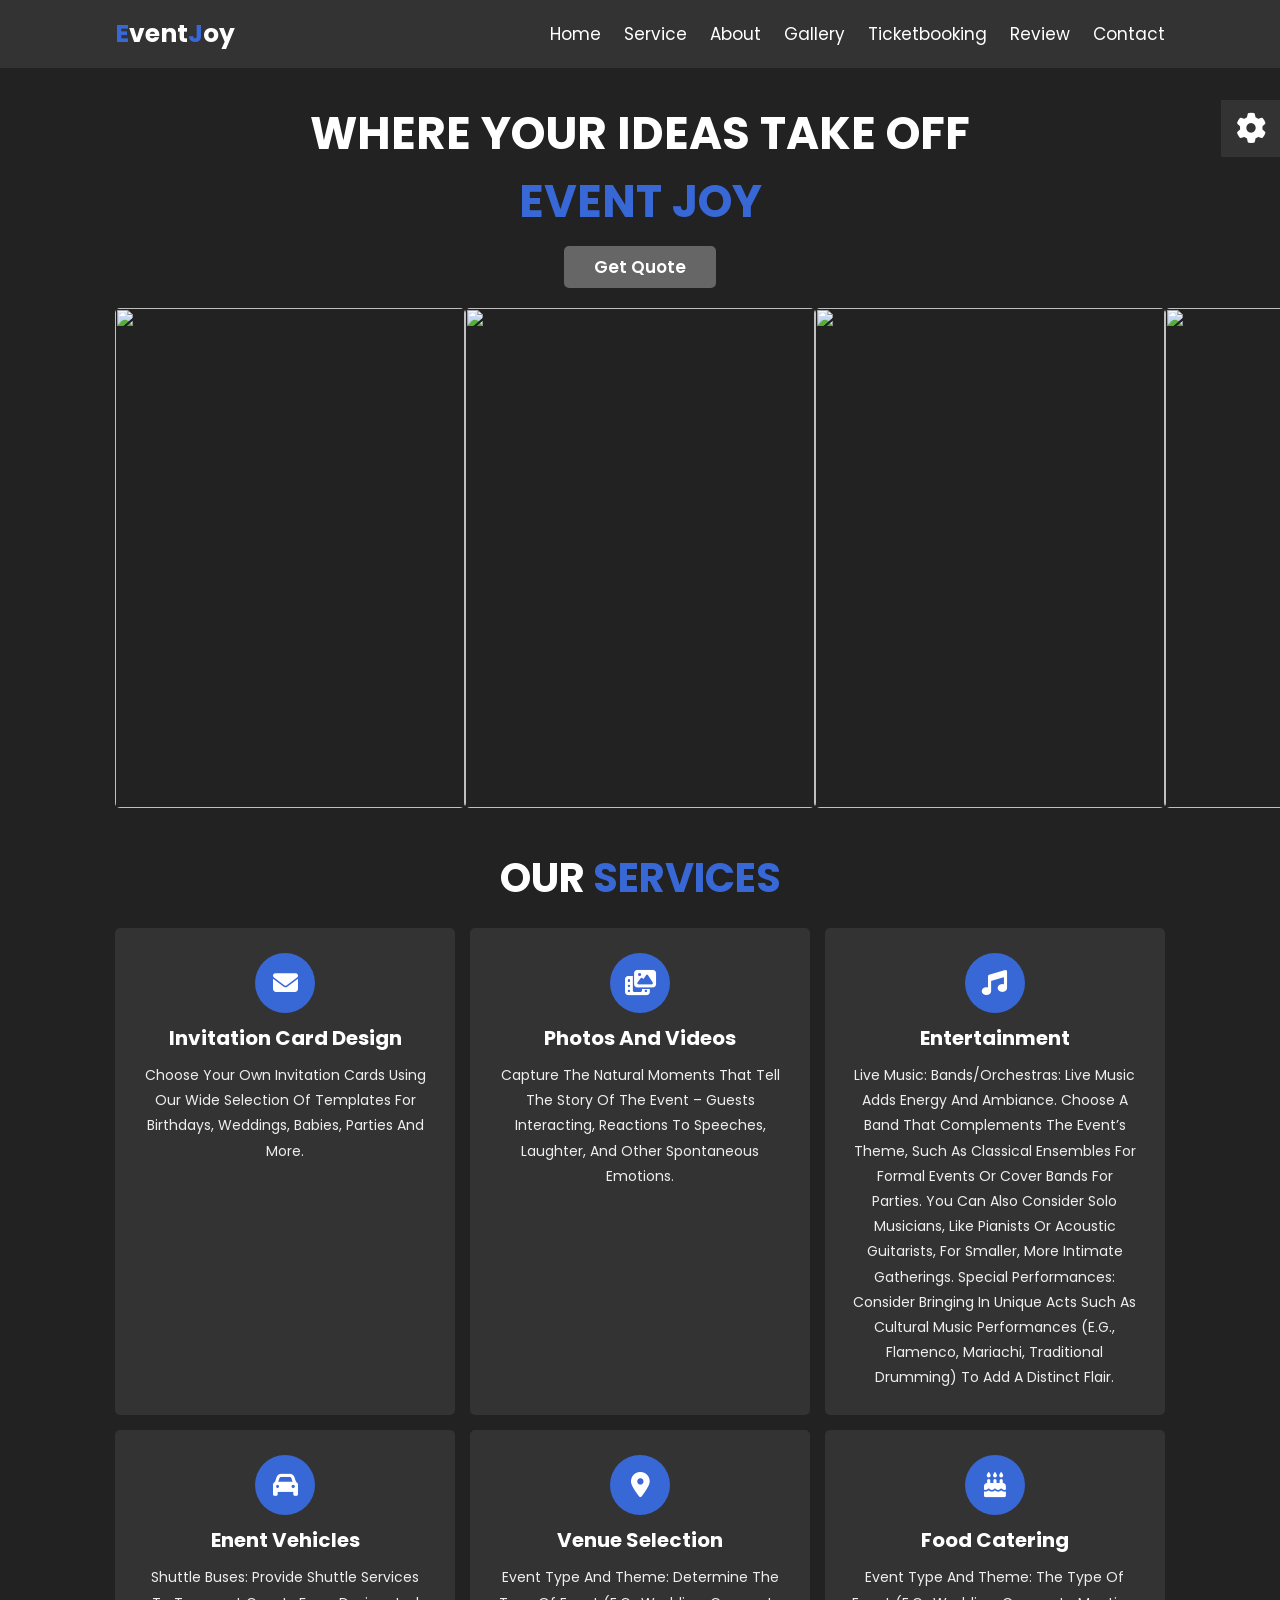
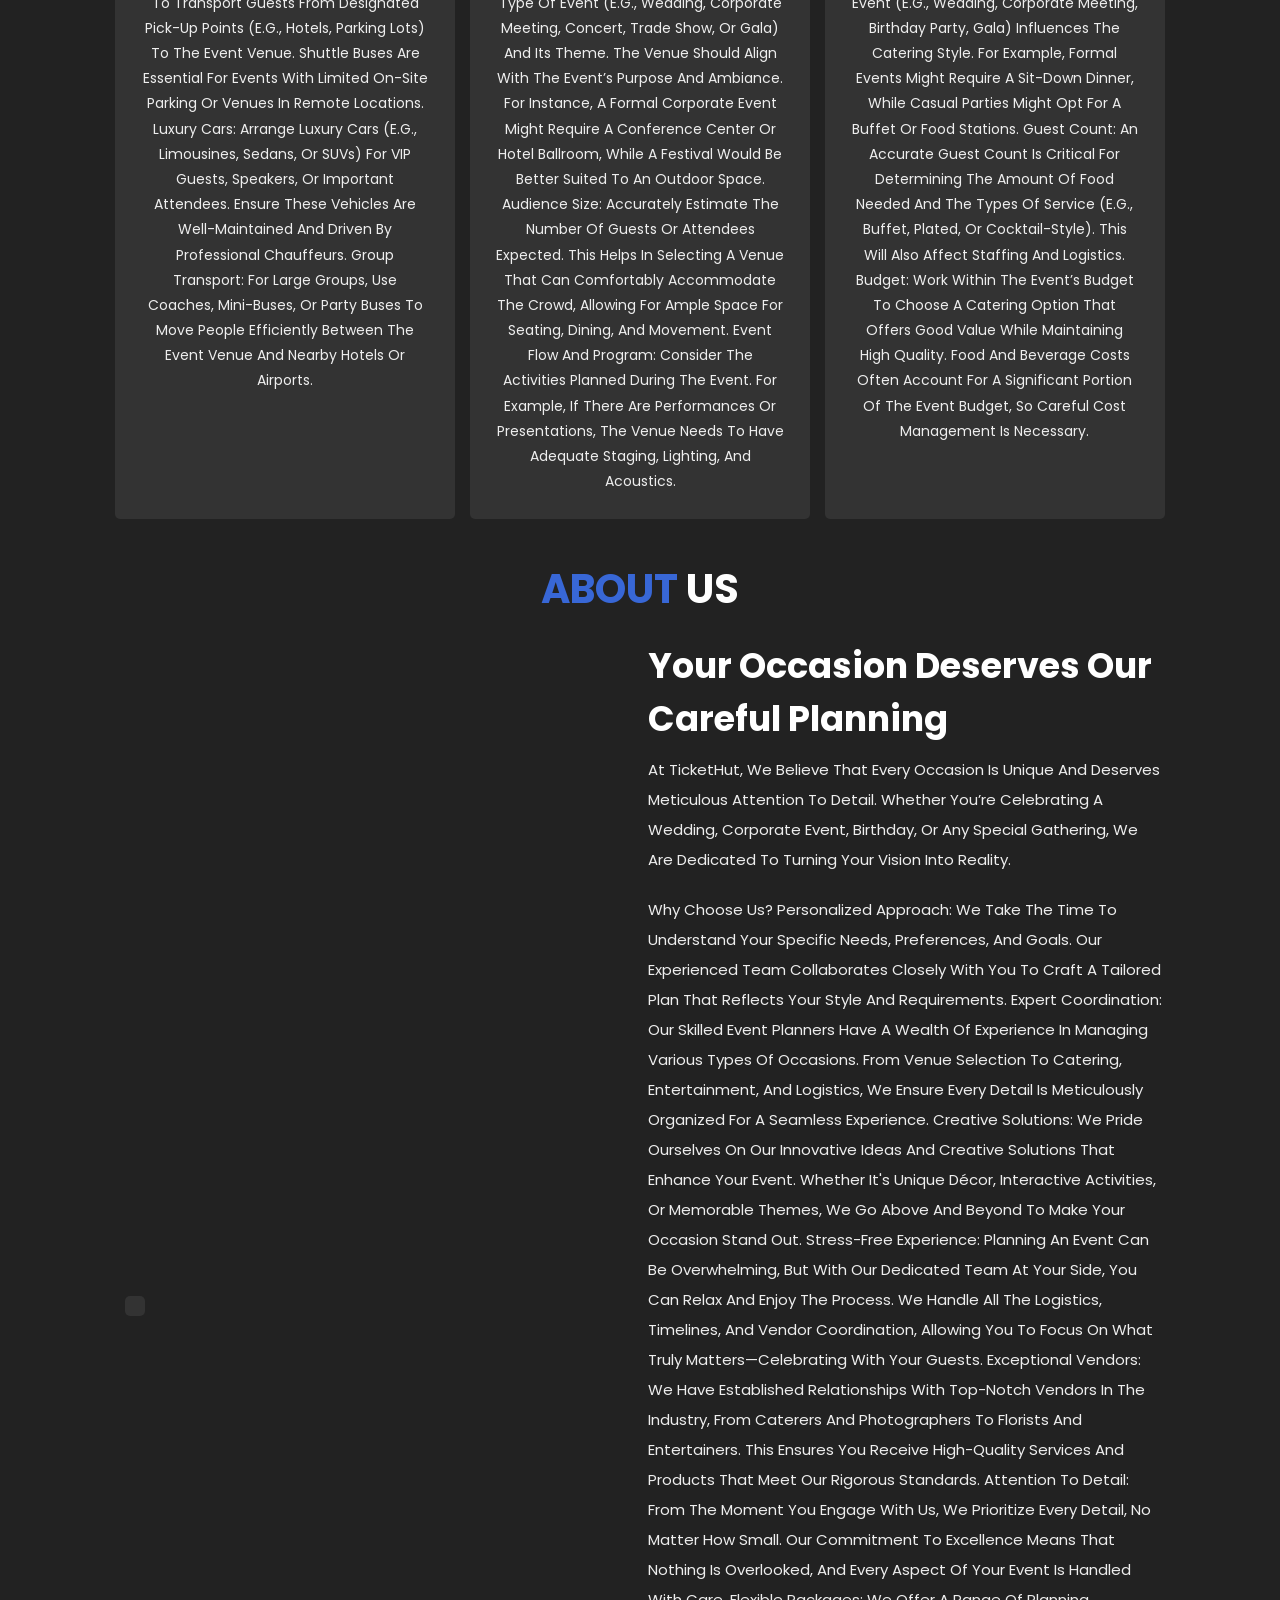
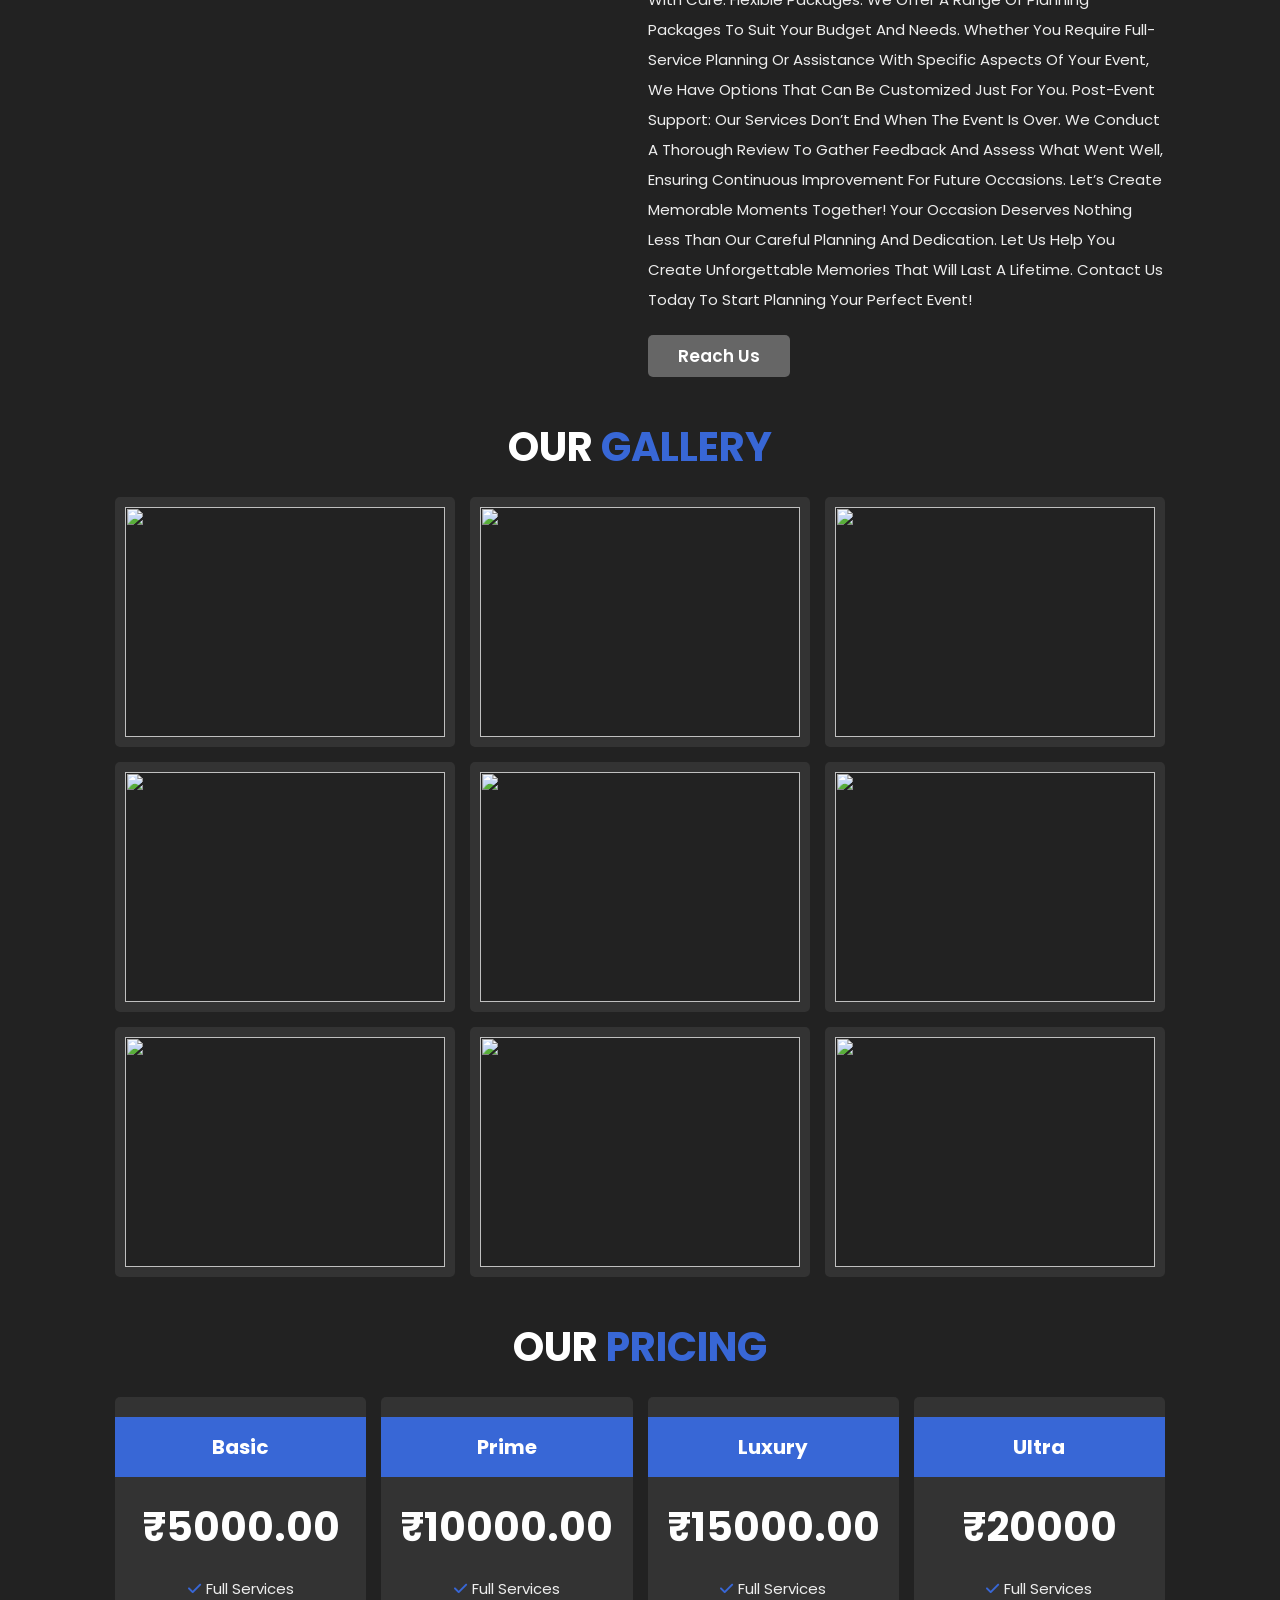
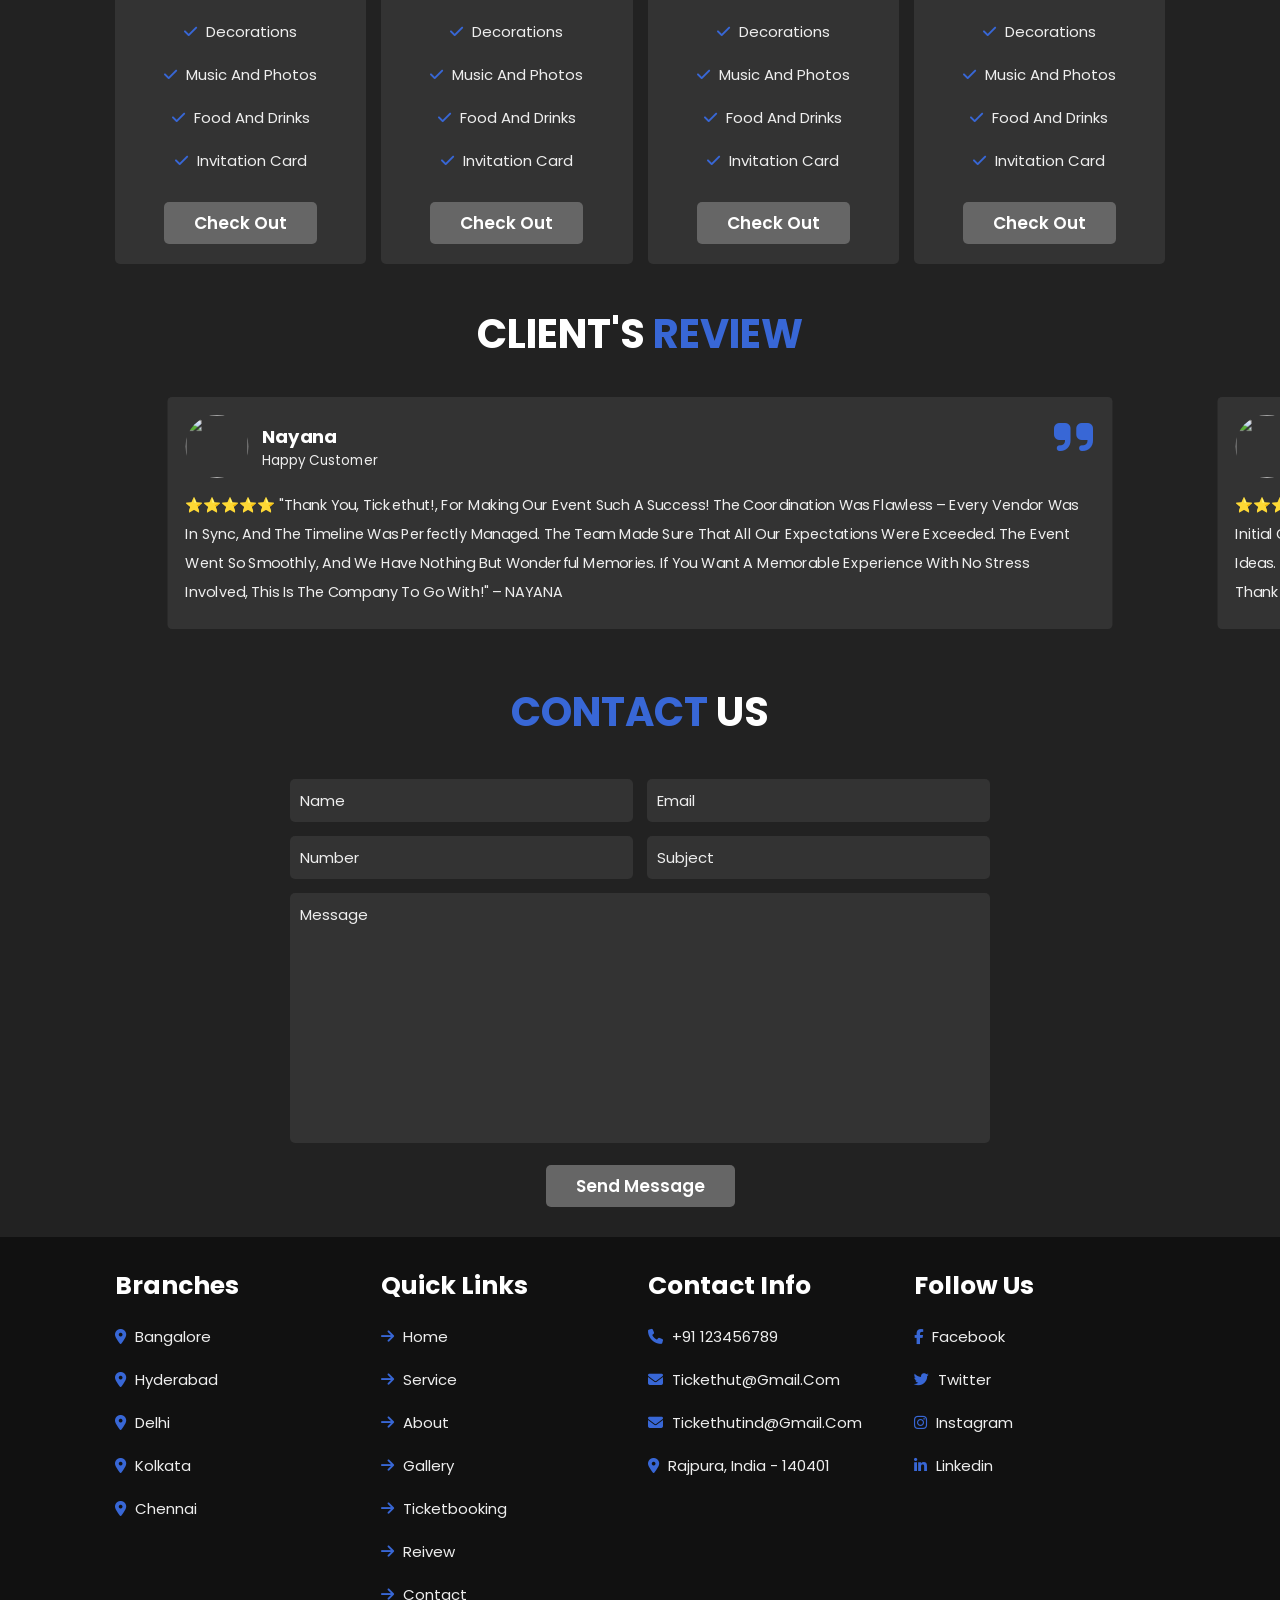
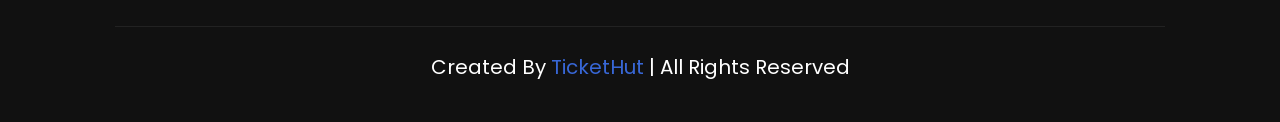
==== index.html @ 09f788c0 "Rename event.html to index.html" ====
<!DOCTYPE html>
<html lang="en">
  
  <head>
    <meta charset="UTF-8" />
    <meta http-equiv="X-UA-Compatible" content="IE=edge" />
    <meta name="viewport" content="width=device-width, initial-scale=1.0" />
    <script src="https://cdn.jsdelivr.net/npm/swiper@9/swiper-bundle.min.js"></script>
    <title>Event Organisers</title>

    <!--swiper css-->
    <link
      rel="stylesheet"
      href="https://cdn.jsdelivr.net/npm/swiper@9/swiper-bundle.min.css"
    />

    <!--font awesome-->
    <link
      rel="stylesheet"
      href="https://cdnjs.cloudflare.com/ajax/libs/font-awesome/6.2.1/css/all.min.css"
    />

    <!--css file-->
    <link rel="stylesheet" href="styles.css" />
  </head>
  <body>
    <!-- header section starts  -->
    <header class="header">
      <a href="#" class="logo"><span>E</span>vent<span>J</span>oy</a>

      <nav class="navbar">
        <a href="#home">home</a>
        <a href="#service">service</a>
        <a href="#about">about</a>
        <a href="#gallery">gallery</a>
        <a href="#ticketbooking">ticketbooking</a>
        <a href="#review">review</a>
        <a href="#contact">contact</a>
      </nav>

      <div id="menu-bars" class="fas fa-bars"></div>
    </header>

    <!-- home section starts  -->
    <section class="home" id="home">
      <div class="content">
        <h3>
          where your ideas take off
          <span> Event Joy </span>
        </h3>
        <a href="#" class="btn">get quote</a>
      </div>

      <div class="swiper-container home-slider">
        <div class="swiper-wrapper">
          <div class="swiper-slide">
            <img src="home1.jpg" alt="" />
          </div>
          <div class="swiper-slide">
            <img src="home2.jpg" alt="" />
          </div>
          <div class="swiper-slide">
            <img src="concert.jpeg" alt="" />
          </div>
          <div class="swiper-slide">
            <img src="home4.jpg" alt="" />
          </div>
          <div class="swiper-slide">
            <img src="dance.jpeg" alt="" />
          </div>
          <div class="swiper-slide">
            <img src="home6.jpg" alt="" />
          </div>
        </div>
      </div>
    </section>

    <!-- service section starts  -->
    <section class="service" id="service">
      <h1 class="heading">our <span>services</span></h1>

      <div class="box-container">
        <div class="box">
          <i class="fas fa-envelope"></i>
          <h3>invitation card design</h3>
          <p>
            choose your own invitation cards using our wide selection
             of templates for
             birthdays, weddings, babies, parties and more.
          </p>
        </div>

        <div class="box">
          <i class="fas fa-photo-video"></i>
          <h3>photos and videos</h3>
          <p>
            Capture the natural moments that tell the story of the event – guests interacting, reactions to speeches, laughter, and other spontaneous emotions.
          </p>
        </div>

        <div class="box">
          <i class="fas fa-music"></i>
          <h3>entertainment</h3>
          <p>
            Live Music:
            Bands/Orchestras: Live music adds energy and ambiance. Choose a band that complements the event’s theme, such as classical ensembles for formal events or cover bands for parties. You can also consider solo musicians, like pianists or acoustic guitarists, for smaller, more intimate gatherings.
            Special Performances: Consider bringing in unique acts such as cultural music performances (e.g., flamenco, mariachi, traditional drumming) to add a distinct flair.
          </p>
        </div>

        <div class="box">
          <i class="fas fa-car"></i>
          <h3>enent vehicles</h3>
          <p>
            Shuttle Buses: Provide shuttle services to transport guests from designated pick-up points (e.g., hotels, parking lots) to the event venue. Shuttle buses are essential for events with limited on-site parking or venues in remote locations.
Luxury Cars: Arrange luxury cars (e.g., limousines, sedans, or SUVs) for VIP guests, speakers, or important attendees. Ensure these vehicles are well-maintained and driven by professional chauffeurs.
Group Transport: For large groups, use coaches, mini-buses, or party buses to move people efficiently between the event venue and nearby hotels or airports.
          </p>
        </div>

        <div class="box">
          <i class="fas fa-map-marker-alt"></i>
          <h3>venue selection</h3>
          <p>
            Event Type and Theme: Determine the type of event (e.g., wedding, corporate meeting, concert, trade show, or gala) and its theme. The venue should align with the event’s purpose and ambiance. For instance, a formal corporate event might require a conference center or hotel ballroom, while a festival would be better suited to an outdoor space.
Audience Size: Accurately estimate the number of guests or attendees expected. This helps in selecting a venue that can comfortably accommodate the crowd, allowing for ample space for seating, dining, and movement.
Event Flow and Program: Consider the activities planned during the event. For example, if there are performances or presentations, the venue needs to have adequate staging, lighting, and acoustics.
          </p>
        </div>

        <div class="box">
          <i class="fas fa-birthday-cake"></i>
          <h3>food catering</h3>
          <p>
            Event Type and Theme: The type of event (e.g., wedding, corporate meeting, birthday party, gala) influences the catering style. For example, formal events might require a sit-down dinner, while casual parties might opt for a buffet or food stations.
Guest Count: An accurate guest count is critical for determining the amount of food needed and the types of service (e.g., buffet, plated, or cocktail-style). This will also affect staffing and logistics.
Budget: Work within the event’s budget to choose a catering option that offers good value while maintaining high quality. Food and beverage costs often account for a significant portion of the event budget, so careful cost management is necessary.
          </p>
        </div>
      </div>
    </section>

    <!-- about section starts  -->
    <section class="about" id="about">
      <h1 class="heading"><span>about</span> us</h1>

      <div class="row">
        <div class="image">
          <img src="images/about.jpg" alt="" />
        </div>

        <div class="content">
          <h3>your occasion deserves our careful planning</h3>
          <p>
            At TicketHut, we believe that every occasion is unique and deserves meticulous attention to detail. Whether you’re celebrating a wedding, corporate event, birthday, or any special gathering, we are dedicated to turning your vision into reality.


          </p>
          <p>
            Why Choose Us?
Personalized Approach:

We take the time to understand your specific needs, preferences, and goals. Our experienced team collaborates closely with you to craft a tailored plan that reflects your style and requirements.
Expert Coordination:

Our skilled event planners have a wealth of experience in managing various types of occasions. From venue selection to catering, entertainment, and logistics, we ensure every detail is meticulously organized for a seamless experience.
Creative Solutions:

We pride ourselves on our innovative ideas and creative solutions that enhance your event. Whether it's unique décor, interactive activities, or memorable themes, we go above and beyond to make your occasion stand out.
Stress-Free Experience:

Planning an event can be overwhelming, but with our dedicated team at your side, you can relax and enjoy the process. We handle all the logistics, timelines, and vendor coordination, allowing you to focus on what truly matters—celebrating with your guests.
Exceptional Vendors:

We have established relationships with top-notch vendors in the industry, from caterers and photographers to florists and entertainers. This ensures you receive high-quality services and products that meet our rigorous standards.
Attention to Detail:

From the moment you engage with us, we prioritize every detail, no matter how small. Our commitment to excellence means that nothing is overlooked, and every aspect of your event is handled with care.
Flexible Packages:

We offer a range of planning packages to suit your budget and needs. Whether you require full-service planning or assistance with specific aspects of your event, we have options that can be customized just for you.
Post-Event Support:

Our services don’t end when the event is over. We conduct a thorough review to gather feedback and assess what went well, ensuring continuous improvement for future occasions.
Let’s Create Memorable Moments Together!
Your occasion deserves nothing less than our careful planning and dedication. Let us help you create unforgettable memories that will last a lifetime. Contact us today to start planning your perfect event!
          </p>
          <a href="#" class="btn">reach us</a>
        </div>
      </div>
    </section>

    <section class="gallery" id="gallery">
      <h1 class="heading">our <span>gallery</span></h1>

      <div class="box-container">
        <div class="box">
          <img src="gallery1.jpg" alt="" />
          <h3 class="title">best events</h3>
          <div class="icons">
            <a href="#" class="fas fa-heart"></a>
            <a href="#" class="fas fa-share"></a>
            <a href="#" class="fas fa-eye"></a>
          </div>
        </div>

        <div class="box">
          <img src="gallery2.jpg" alt="" />
          <h3 class="title">best events</h3>
          <div class="icons">
            <a href="#" class="fas fa-heart"></a>
            <a href="#" class="fas fa-share"></a>
            <a href="#" class="fas fa-eye"></a>
          </div>
        </div>

        <div class="box">
          <img src="gallery3.jpg" alt="" />
          <h3 class="title">best events</h3>
          <div class="icons">
            <a href="#" class="fas fa-heart"></a>
            <a href="#" class="fas fa-share"></a>
            <a href="#" class="fas fa-eye"></a>
          </div>
        </div>

        <div class="box">
          <img src="gallery4.jpg" alt="" />
          <h3 class="title">best events</h3>
          <div class="icons">
            <a href="#" class="fas fa-heart"></a>
            <a href="#" class="fas fa-share"></a>
            <a href="#" class="fas fa-eye"></a>
          </div>
        </div>

        <div class="box">
          <img src="gallery5.jpg" alt="" />
          <h3 class="title">best events</h3>
          <div class="icons">
            <a href="#" class="fas fa-heart"></a>
            <a href="#" class="fas fa-share"></a>
            <a href="#" class="fas fa-eye"></a>
          </div>
        </div>

        <div class="box">
          <img src="gallery6.jpg" alt="" />
          <h3 class="title">best events</h3>
          <div class="icons">
            <a href="#" class="fas fa-heart"></a>
            <a href="#" class="fas fa-share"></a>
            <a href="#" class="fas fa-eye"></a>
          </div>
        </div>

        <div class="box">
          <img src="gallery7.jpg" alt="" />
          <h3 class="title">best events</h3>
          <div class="icons">
            <a href="#" class="fas fa-heart"></a>
            <a href="#" class="fas fa-share"></a>
            <a href="#" class="fas fa-eye"></a>
          </div>
        </div>

        <div class="box">
          <img src="gallery8.jpg" alt="" />
          <h3 class="title">best events</h3>
          <div class="icons">
            <a href="#" class="fas fa-heart"></a>
            <a href="#" class="fas fa-share"></a>
            <a href="#" class="fas fa-eye"></a>
          </div>
        </div>

        <div class="box">
          <img src="gallery9.jpg" alt="" />
          <h3 class="title">best events</h3>
          <div class="icons">
            <a href="#" class="fas fa-heart"></a>
            <a href="#" class="fas fa-share"></a>
            <a href="#" class="fas fa-eye"></a>
          </div>
          <div class="box">
            <img src="gallery12.jpg" alt="" />
            <h3 class="title">best events</h3>
            <div class="icons">
              <a href="#" class="fas fa-heart"></a>
              <a href="#" class="fas fa-share"></a>
              <a href="#" class="fas fa-eye"></a>
            </div>
        
          <div class="box">
            <img src="#" alt="#">
            <h3 class="title">best eventsn</h3>
            <div class="icons">
              <a href="#" class="fas fa-heart"></a>
              <a href="#" class="fas fa-heart"></a>
            </div>
          </div>
        </div>
      </div>
    </section>

    <!-- price section starts  -->
    <section class="price" id="ticketbooking">
      <h1 class="heading">our <span>pricing</span></h1>

      <div class="box-container">
        <div class="box">
          <h3 class="title">basic</h3>
          <h3 class="amount">₹5000.00</h3>
          <ul>
            <li><i class="fas fa-check"></i>full services</li>
            <li><i class="fas fa-check"></i> decorations</li>
            <li><i class="fas fa-check"></i> music and photos</li>
            <li><i class="fas fa-check"></i> food and drinks</li>
            <li><i class="fas fa-check"></i> invitation card</li>
          </ul>
          <a href="#" class="btn">check out</a>
        </div>

        <div class="box">
          <h3 class="title">prime</h3>
          <h3 class="amount">₹10000.00</h3>
          <ul>
            <li><i class="fas fa-check"></i>full services</li>
            <li><i class="fas fa-check"></i> decorations</li>
            <li><i class="fas fa-check"></i> music and photos</li>
            <li><i class="fas fa-check"></i> food and drinks</li>
            <li><i class="fas fa-check"></i> invitation card</li>
          </ul>
          <a href="#" class="btn">check out</a>
        </div>

        <div class="box">
          <h3 class="title">luxury</h3>
          <h3 class="amount">₹15000.00</h3>
          <ul>
            <li><i class="fas fa-check"></i>full services</li>
            <li><i class="fas fa-check"></i> decorations</li>
            <li><i class="fas fa-check"></i> music and photos</li>
            <li><i class="fas fa-check"></i> food and drinks</li>
            <li><i class="fas fa-check"></i> invitation card</li>
          </ul>
          <a href="#" class="btn">check out</a>
        </div>

        <div class="box">
          <h3 class="title">ultra</h3>
          <h3 class="amount">₹20000</h3>
          <ul>
            <li><i class="fas fa-check"></i>full services</li>
            <li><i class="fas fa-check"></i> decorations</li>
            <li><i class="fas fa-check"></i> music and photos</li>
            <li><i class="fas fa-check"></i> food and drinks</li>
            <li><i class="fas fa-check"></i> invitation card</li>
          </ul>
          <a href="#" class="btn">check out</a>
        </div>
      </div>
    </section>

    <!-- review section starts  -->
    <section class="reivew" id="review">
      <h1 class="heading">client's <span>review</span></h1>


      <div class="swiper-container review-slider">
        <div class="swiper-wrapper">
          <div class="swiper-slide box">
            <i class="fas fa-quote-right"></i>
            <div class="user">
              <img src="avthar.jpg" alt="" />
              <div class="user-info">
                <h3>nayana</h3>
                <span>happy customer</span>
              </div>
            </div>
            <p>
                ⭐⭐⭐⭐⭐
                "Thank you, tickethut!, for making our event such a success! The coordination was flawless – every vendor was in sync, and the timeline was perfectly managed. The team made sure that all our expectations were exceeded. The event went so smoothly, and we have nothing but wonderful memories. If you want a memorable experience with no stress involved, this is the company to go with!"
                – NAYANA
            </p>
          </div>

          <div class="swiper-slide box">
            <i class="fas fa-quote-right"></i>
            <div class="user">
              <img src="avthar.jpg" alt="" />
              <div class="user-info">
                <h3>lisa</h3>
                <span>happy customer</span>
              </div>
            </div>
            <p>
                ⭐⭐⭐⭐⭐
                "I’m so impressed with . Their professionalism and creative vision made our event truly memorable. From the initial consultation to the event itself, they were always one step ahead, anticipating our needs and providing innovative ideas. They transformed the venue into something breathtaking and made sure every guest had an amazing experience. Thank you for making our special day one to remember!"
                – LISA
            </p>
          </div>

          <div class="swiper-slide box">
            <i class="fas fa-quote-right"></i>
            <div class="user">
              <img src="avthar.jpg" alt="" />
              <div class="user-info">
                <h3>mary</h3>
                <span>happy customer</span>
              </div>
            </div>
            <p>
                ⭐⭐⭐⭐⭐
                "Working with tickethut! was the best decision we made! Planning an event can be stressful, but they took all the pressure off.
                 They handled everything with such grace and professionalism, making sure that each detail was covered. 
                 The result was beyond what we expected. It was a magical day, and all our guests were raving about how well-organized and beautiful everything was. 
                 We will definitely use their services again for future events."
                – MARY
            </p>
          </div>

          <div class="swiper-slide box">
            <i class="fas fa-quote-right"></i>
            <div class="user">
              <img src="avthar.jpg" alt="" />
              <div class="user-info">
                <h3>rose</h3>
                <span>happy customer</span>
              </div>
            </div>
            <p>
                ⭐⭐⭐⭐⭐
                "I can’t express how thrilled we were with tickethut! 
                The team’s attention to detail was impeccable.
                They took our ideas and turned them into something far beyond what we could have imagined. Every aspect of the event, from the décor to the schedule, was perfectly executed.
                We didn’t have to worry about a single thing during the day, allowing us to enjoy every moment. 
                If you’re looking for a stress-free and beautifully organized event, I highly recommend them!"
                – ROSE
            </p>
          </div>
        </div>
      </div>
    </section>

    <!-- contact section starts  -->
    <section class="contact" id="contact">
      <h1 class="heading"><span>contact</span> us</h1>

      <form action="">
        <div class="inputBox">
          <input type="text" placeholder="name" />
          <input type="email" placeholder="email" />
        </div>
        <div class="inputBox">
          <input type="tel" placeholder="number" />
          <input type="text" placeholder="subject" />
        </div>
        <textarea
          name=""
          placeholder="message"
          id=""
          cols="30"
          rows="10"
        ></textarea>
        <input type="submit" value="send message" class="btn" />
      </form>
    </section>

    <!-- footer section starts  -->
    <section class="footer">
      <div class="box-container">
        <div class="box">
          <h3>branches</h3>
          <a href="#"> <i class="fas fa-map-marker-alt"></i> bangalore </a>
          <a href="#"> <i class="fas fa-map-marker-alt"></i> hyderabad </a>
          <a href="#"> <i class="fas fa-map-marker-alt"></i> delhi </a>
          <a href="#"> <i class="fas fa-map-marker-alt"></i> kolkata </a>
          <a href="#"> <i class="fas fa-map-marker-alt"></i> chennai </a>
        </div>

        <div class="box">
          <h3>quick links</h3>
          <a href="#"> <i class="fas fa-arrow-right"></i> home </a>
          <a href="#"> <i class="fas fa-arrow-right"></i> service </a>
          <a href="#"> <i class="fas fa-arrow-right"></i> about </a>
          <a href="#"> <i class="fas fa-arrow-right"></i> gallery </a>
          <a href="#"> <i class="fas fa-arrow-right"></i> ticketbooking </a>
          <a href="#"> <i class="fas fa-arrow-right"></i> reivew </a>
          <a href="#"> <i class="fas fa-arrow-right"></i> contact </a>
        </div>

        <div class="box">
          <h3>contact info</h3>
          <a href="#"> <i class="fas fa-phone"></i> +91 123456789 </a>
          <a href="#"> <i class="fas fa-envelope"></i> tickethut@gmail.com </a>
          <a href="#"> <i class="fas fa-envelope"></i> tickethutind@gmail.com </a>
          <a href="#">
            <i class="fas fa-map-marker-alt"></i> rajpura, india - 140401
          </a>
        </div>

        <div class="box">
          <h3>follow us</h3>
          <a href="#"> <i class="fab fa-facebook-f"></i> facebook </a>
          <a href="#"> <i class="fab fa-twitter"></i> twitter </a>
          <a href="#"> <i class="fab fa-instagram"></i> instagram </a>
          <a href="#"> <i class="fab fa-linkedin-in"></i> linkedin </a>
        </div>
      </div>

      <div class="credit">
        created by <span>TicketHut</span> | all rights reserved
      </div>
    </section>

    <!-- theme toggler  -->
    <div class="theme-toggler">
      <div class="toggle-btn">
        <i class="fas fa-cog"></i>
      </div>

      <h3>choose color</h3>

      <div class="buttons">
        <div class="theme-btn" style="background: #ccff33"></div>
        <div class="theme-btn" style="background: #d35400"></div>
        <div class="theme-btn" style="background: #f39c12"></div>
        <div class="theme-btn" style="background: #1abc9c"></div>
        <div class="theme-btn" style="background: #3498db"></div>
        <div class="theme-btn" style="background: #9b59b6"></div>
      </div>
    </div>

    <!-- Swiper JS -->
    <script src="https://cdn.jsdelivr.net/npm/swiper@9/swiper-bundle.min.js"></script>

    <!--JS file-->
    <script src="app.js"></script>
  </body>
</html>
---- styles.css ----
/* Created by Tivotal */

/* Google Fonts(Poppins) */
@import url("https://fonts.googleapis.com/css2?family=Poppins:wght@200;300;400;500;600;700&display=swap");

:root {
  --theme-color: #3867d6;
}

* {
  font-family: "Poppins", sans-serif;
  margin: 0;
  padding: 0;
  box-sizing: border-box;
  outline: none;
  border: none;
  text-decoration: none;
  text-transform: capitalize;
  transition: 0.2s linear;
}

html {
  font-size: 62.5%;
  overflow-x: hidden;
  scroll-padding-top: 7rem;
  scroll-behavior: smooth;
}

body {
  background: #222;
}

section {
  padding: 2rem 9%;
}

.header {
  position: fixed;
  top: 0;
  left: 0;
  right: 0;
  z-index: 10000;
  background: #333;
  display: flex;
  align-items: center;
  justify-content: space-between;
  padding: 1.5rem 9%;
}

.header .logo {
  font-weight: bolder;
  color: #fff;
  font-size: 2.5rem;
}

.header .logo span {
  color: var(--theme-color);
}

.header .navbar a {
  font-size: 1.7rem;
  color: #fff;
  margin-left: 2rem;
}

.header .navbar a:hover {
  color: var(--theme-color);
  transform: scale(1.1);
  transition: opacity 0.3s ease;
  transition: opacity 0.3s ease;



}

#menu-bars {
  font-size: 3rem;
  color: #fff;
  cursor: pointer;
  display: none;
}

.home .content {
  text-align: center;
  padding-top: 6rem;
  margin: 2rem auto;
  max-width: 70rem;
}

.home .content h3 {
  color: #fff;
  font-size: 4.5rem;
  text-transform: uppercase;
}

.home .content h3 span {
  color: var(--theme-color);
  text-transform: uppercase;
}


.btn {
  margin-top: 1rem;
  display: inline-block;
  padding: 0.8rem 3rem;
  font-size: 1.7rem;
  border-radius: 0.5rem;
  background: #666;
  color: #fff;
  cursor: pointer;
  font-weight: 600;
  transition: background-color 0.3s ease, transform 0.3s ease;
}

.btn:hover {
  background: var(--theme-color);
  transform: scale(1.5);
}

.home .home-slider .swiper-slide {
  overflow: hidden;
  border-radius: 0.5rem;
  height: 50rem;
  width: 35rem;
}

.home .home-slider .swiper-slide img {
  height: 100%;
  width: 100%;
  object-fit: cover;
}

.heading {
  text-align: center;
  padding-bottom: 2rem;
  color: #fff;
  text-transform: uppercase;
  font-size: 4rem;
}

.heading span {
  color: var(--theme-color);
  text-transform: uppercase;
}

.service .box-container {
  display: grid;
  grid-template-columns: repeat(auto-fit, minmax(27rem, 1fr));
  gap: 1.5rem;
}

.service .box-container .box {
  border-radius: 0.5rem;
  background: #333;
  text-align: center;
  padding: 2.5rem;
}

.service .box-container .box i {
  height: 6rem;
  width: 6rem;
  line-height: 6rem;
  border-radius: 50%;
  font-size: 2.5rem;
  background: var(--theme-color);
  color: #fff;
}

.service .box-container .box h3 {
  font-size: 2rem;
  color: #fff;
  padding: 1rem 0;
}

.service .box-container .box p {
  font-size: 1.4rem;
  color: #eee;
  line-height: 1.8;
}

.about .row {
  display: flex;
  align-items: center;
  flex-wrap: wrap;
  gap: 1.5rem;
}

.about .row .image {
  flex: 1 1 45rem;
  padding: 1rem;
}

.about .row .image img {
  width: 100%;
  border-radius: 0.5rem;
  border: 1rem solid #333;
}

.about .row .content {
  flex: 1 1 45rem;
}

.about .row .content h3 {
  font-size: 3.5rem;
  color: #fff;
}

.about .row .content p {
  font-size: 1.5rem;
  color: #eee;
  padding: 1rem 0;
  line-height: 2;
}

.gallery .box-container {
  display: grid;
  grid-template-columns: repeat(auto-fit, minmax(27rem, 1fr));
  gap: 1.5rem;
}

.gallery .box-container .box {
  position: relative;
  border: 1rem solid #333;
  border-radius: 0.5rem;
  height: 25rem;
  cursor: pointer;
  overflow: hidden;
}

.gallery .box-container .box img {
  height: 100%;
  width: 100%;
  object-fit: cover;
}

.gallery .box-container .box:hover img {
  transform: scale(1.1);
  filter: grayscale();
}

.gallery .box-container .box .title {
  position: absolute;
  top: -10rem;
  left: 0;
  right: 0;
  background: #333;
  color: #fff;
  text-align: center;
  padding-bottom: 1rem;
  font-size: 2rem;
}

.gallery .box-container .box:hover .title {
  top: 0;
}

.gallery .box-container .box .icons {
  position: absolute;
  bottom: -10rem;
  left: 0;
  right: 0;
  background: #333;
  padding-top: 1rem;
  text-align: center;
}

.gallery .box-container .box:hover .icons {
  bottom: 0;
}

.gallery .box-container .box .icons a {
  font-size: 2rem;
  margin: 0.5rem 1rem;
  color: #fff;
}

.gallery .box-container .box .icons a:hover {
  color: var(--theme-color);
}

.price .box-container {
  display: grid;
  grid-template-columns: repeat(auto-fit, minmax(25rem, 1fr));
  gap: 1.5rem;
}

.price .box-container .box {
  padding: 2rem 0;
  background: #333;
  border-radius: 0.5rem;
  text-align: center;
}

.price .box-container .box:hover {
  transform: scale(1.03);
}

.price .box-container .box .title {
  background: var(--theme-color);
  color: #fff;
  padding: 1.5rem 0;
  font-size: 2rem;
}

.price .box-container .box .amount {
  color: #fff;
  padding-top: 2rem;
  font-size: 4rem;
}

.price .box-container .box ul {
  list-style-type: none;
  padding: 1rem 0;
}

.price .box-container .box ul li {
  font-size: 1.5rem;
  color: #eee;
  padding: 1rem 0;
}

.price .box-container .box ul li i {
  color: var(--theme-color);
  padding-right: 0.5rem;
}

.reivew .box {
  border-radius: 0.5rem;
  background: #333;
  padding: 2rem;
  position: relative;
}

.reivew .box .fa-quote-right {
  position: absolute;
  top: 2rem;
  right: 2rem;
  color: var(--theme-color);
  font-size: 5rem;
}

/* Add this to your CSS file */

.review-slider .swiper-slide {
  transform: scale(0.9);
  transition: transform 0.3s ease;
}

.review-slider .swiper-slide-active {
  transform: scale(1.1);
  transition: transform 0.3s ease;
}

.reivew .box .user {
  display: flex;
  align-items: center;
  gap: 1.5rem;
  padding-bottom: 1rem;
}

.reivew .box .user img {
  height: 7rem;
  width: 7rem;
  border-radius: 50%;
  object-fit: cover;
}

.reivew .box .user h3 {
  font-size: 2rem;
  color: #fff;
}

.reivew .box .user span {
  font-size: 1.5rem;
  color: #eee;
}

.reivew .box p {
  line-height: 2;
  color: #eee;
  padding: 0.5rem 0;
  font-size: 1.6rem;
}

.contact form {
  max-width: 70rem;
  margin: 1rem auto;
  text-align: center;
}

.contact form .inputBox {
  display: flex;
  justify-content: space-between;
  flex-wrap: wrap;
}

.contact form .inputBox input,
.contact form textarea {
  width: 100%;
  background: #333;
  border-radius: 0.5rem;
  padding: 1rem;
  margin: 0.7rem 0;
  font-size: 1.5rem;
  color: #fff;
  text-transform: none;
}

.contact form .inputBox input::placeholder,
.contact form textarea::placeholder {
  color: #eee;
  text-transform: capitalize;
}

.contact form .inputBox input:focus,
.contact form textarea:focus {
  background: #444;
}

.contact form .inputBox input {
  width: 49%;
}

.contact form textarea {
  resize: none;
}

.footer {
  background: #111;
}

.footer .box-container {
  display: grid;
  grid-template-columns: repeat(auto-fit, minmax(25rem, 1fr));
  gap: 1.5rem;
}

.footer .box-container .box h3 {
  font-size: 2.5rem;
  padding: 1rem 0;
  color: #fff;
}

.footer .box-container .box a {
  display: block;
  font-size: 1.5rem;
  padding: 1rem 0;
  color: #eee;
}

.footer .box-container .box a i {
  padding-right: 0.5rem;
  color: var(--theme-color);
}

.footer .box-container .box a:hover i {
  padding-right: 1.5rem;
  color: #fff;
}

.footer .credit {
  text-align: center;
  border-top: 0.1rem solid #222;
  color: #fff;
  padding: 2rem;
  padding-top: 2.5rem;
  margin-top: 1rem;
  font-size: 2rem;
}

.footer .credit span {
  color: var(--theme-color);
}

html::-webkit-scrollbar {
  width: 1rem;
}

html::-webkit-scrollbar-track {
  background: #444;
}

html::-webkit-scrollbar-thumb {
  background: var(--theme-color);
  border-radius: 5rem;
}


.theme-toggler {
  position: fixed;
  top: 10rem;
  right: -20rem;
  background: #333;
  z-index: 1000;
  width: 20rem;
  text-align: center;
}

.theme-toggler.active {
  right: 0;
}

.theme-toggler h3 {
  color: #fff;
  padding: 1rem 0;
  font-size: 2rem;
}

.theme-toggler .buttons {
  display: flex;
  justify-content: center;
  flex-wrap: wrap;
  gap: 1rem;
  padding: 1rem;
}

.theme-toggler .buttons .theme-btn {
  height: 5rem;
  width: 5rem;
  border-radius: 50%;
  cursor: pointer;
}

.theme-toggler .toggle-btn {
  position: absolute;
  top: 0;
  left: -5.9rem;
  padding: 1.3rem 1.5rem;
  background: #333;
  cursor: pointer;
}

.theme-toggler .toggle-btn i {
  color: #fff;
  font-size: 3rem;
  animation: spin 4s linear infinite;
}

@keyframes spin {
  0% {
    transform: rotate(360deg);
  }
}

/* media queries  */

@media (max-width: 991px) {
  html {
    font-size: 55%;
  }

  .header {
    padding: 1.5rem 2rem;
  }

  section {
    padding: 2rem;
  }
}

@media (max-width: 768px) {
  #menu-bars {
    display: initial;
  }

  .header .navbar {
    position: absolute;
    top: 100%;
    left: 0;
    right: 0;
    border-top: 0.1rem solid #222;
    background: #333;
    clip-path: polygon(0 0, 100% 0, 100% 0, 0 0);
  }

  .header .navbar.active {
    clip-path: polygon(0 0, 100% 0, 100% 100%, 0% 100%);
  }

  .fa-times {
    transform: rotate(180deg);
  }

  .header .navbar a {
    display: flex;
    background: #222;
    border-radius: 0.5rem;
    padding: 1.3rem;
    margin: 1.3rem;
    font-size: 2rem;
  }

  .home .content h3 {
    font-size: 4rem;
  }
}

@media (max-width: 450px) {
  html {
    font-size: 50%;
  }

  .home .home-slider .swiper-slide {
    width: 27rem;
  }

  .contact form .inputBox input {
    width: 100%;
  }
}
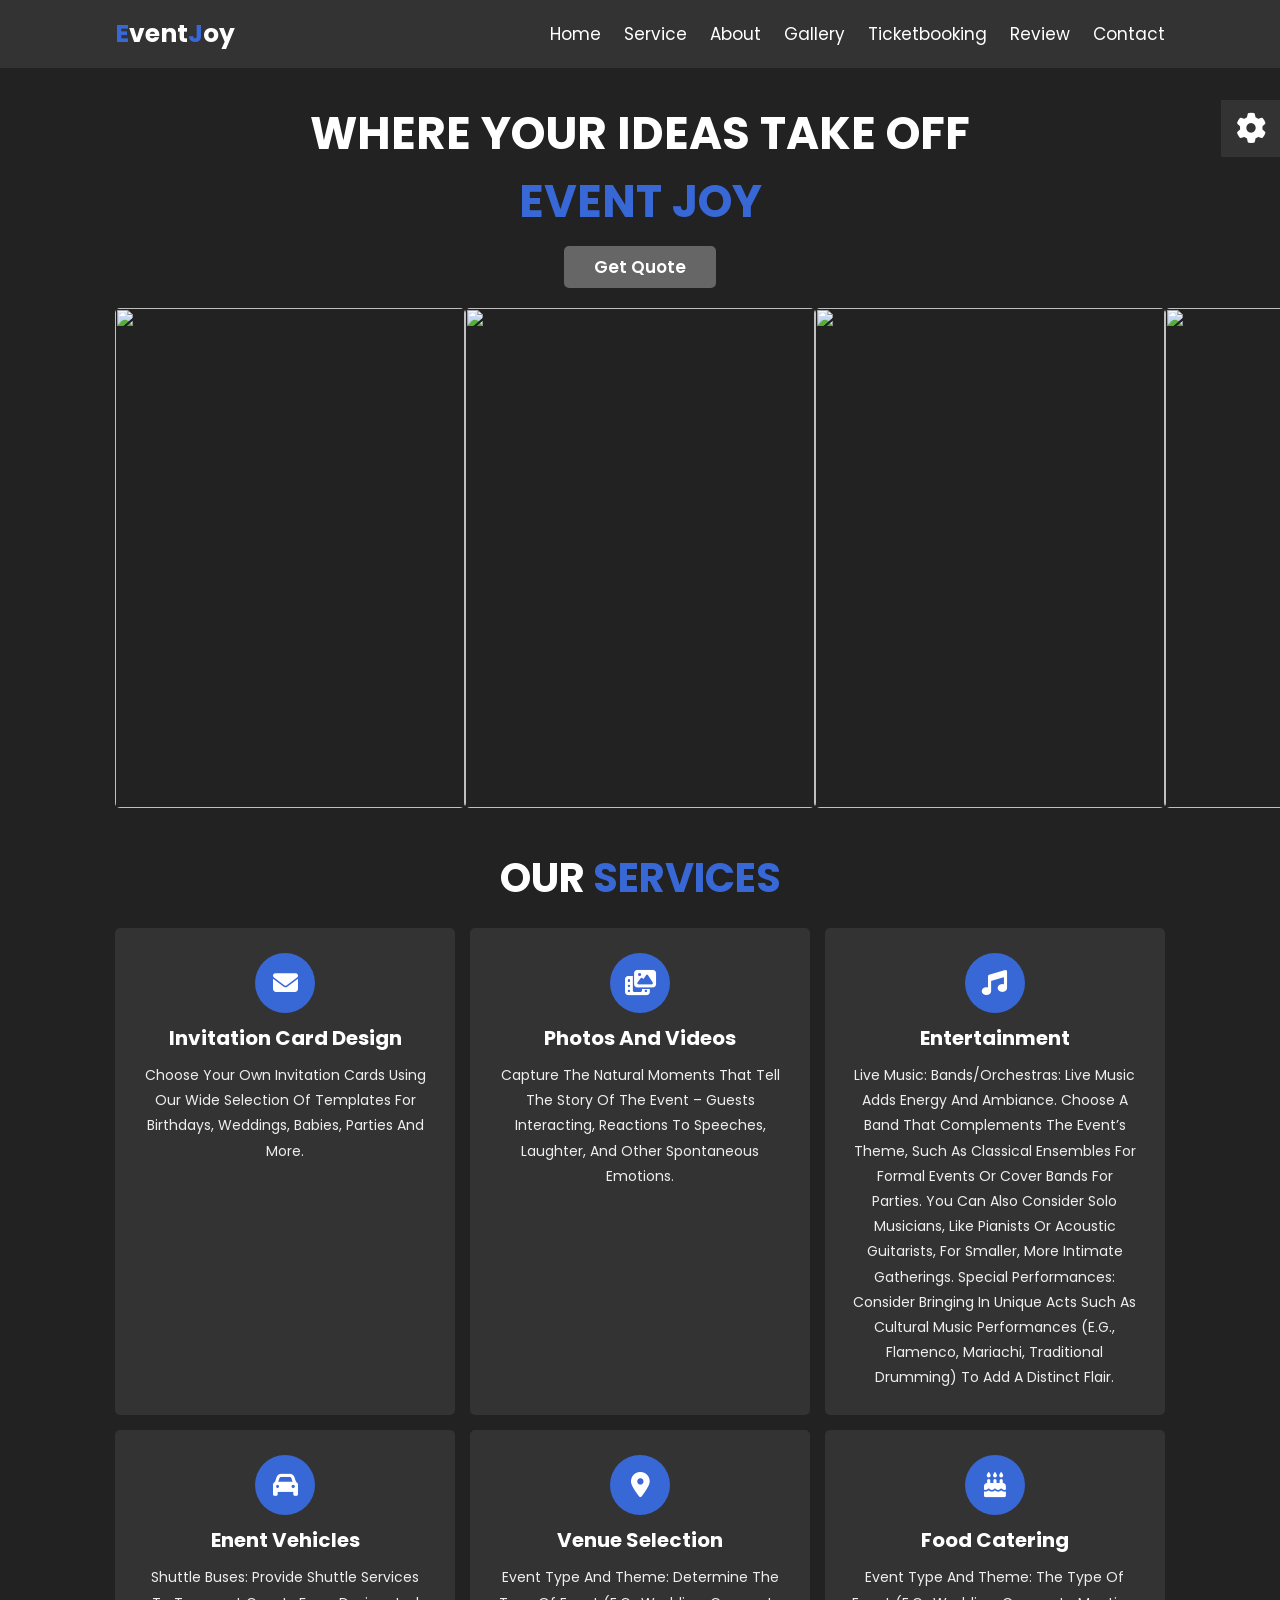
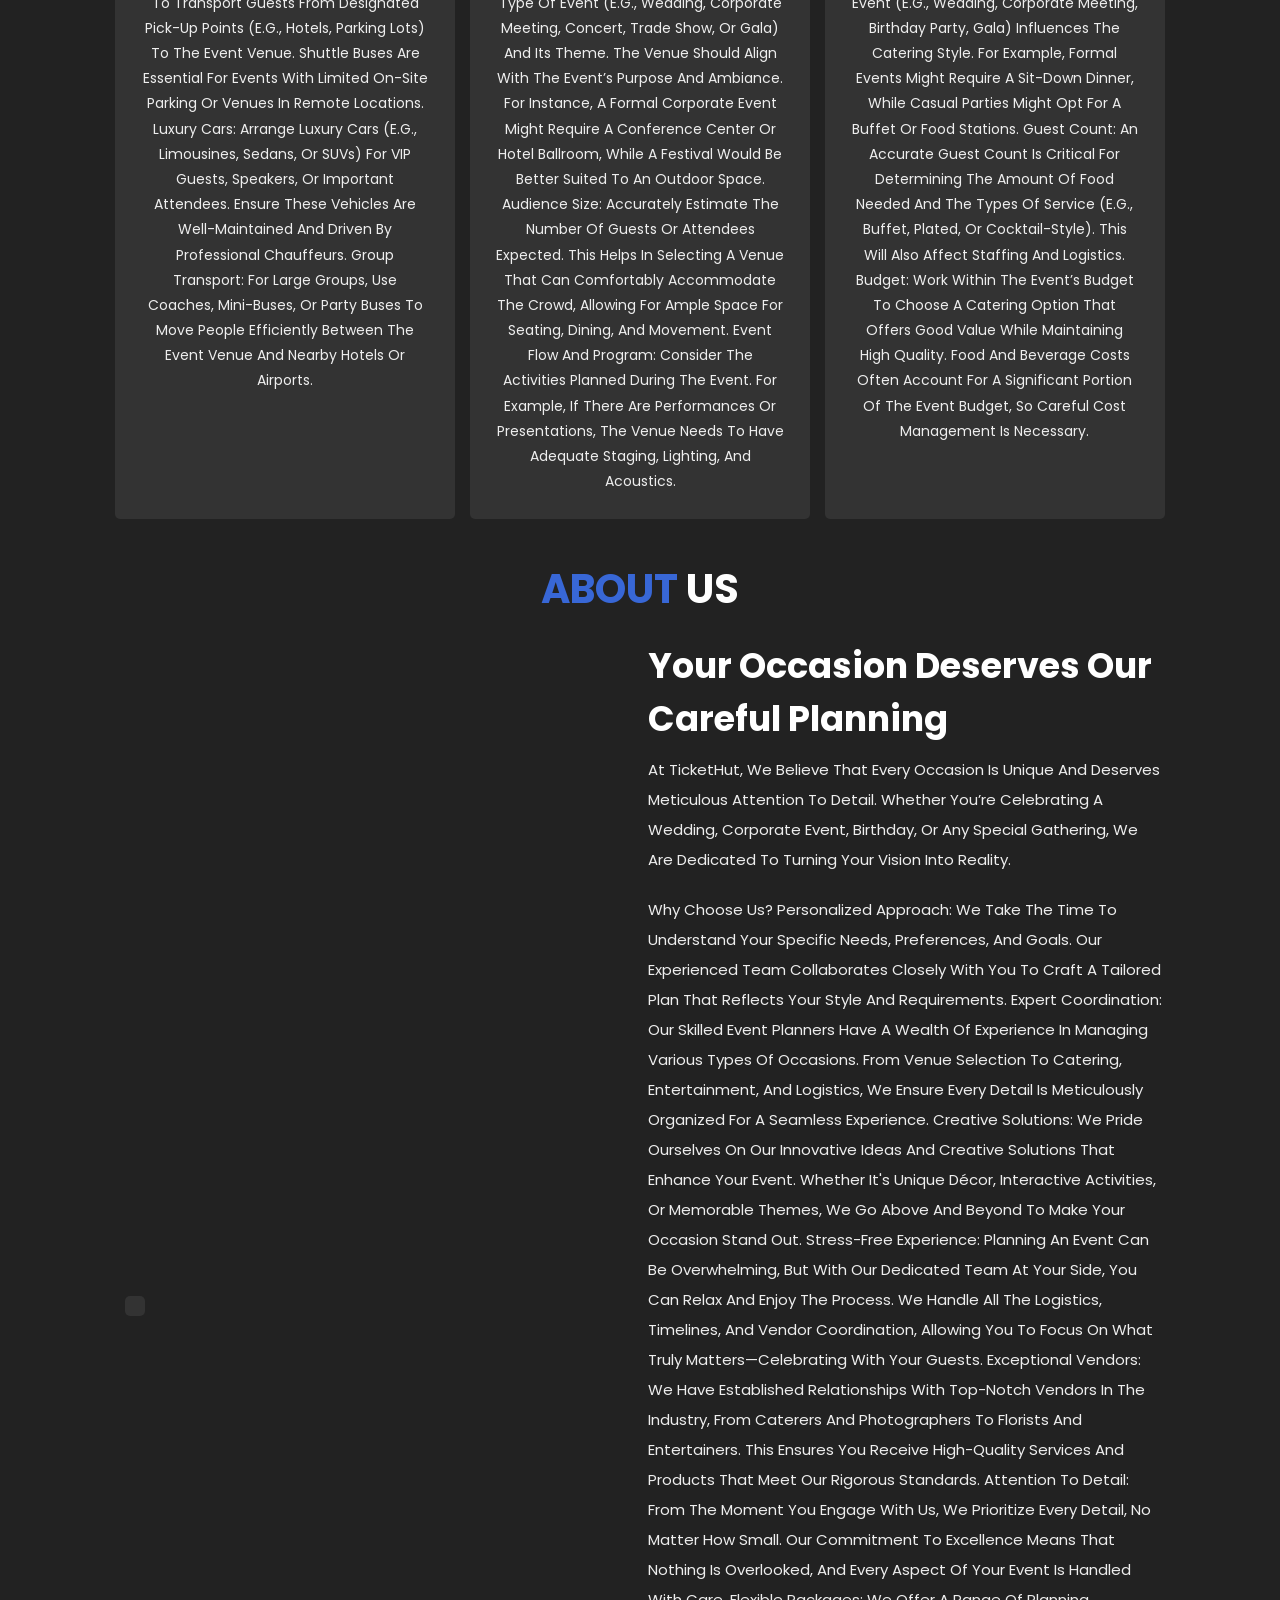
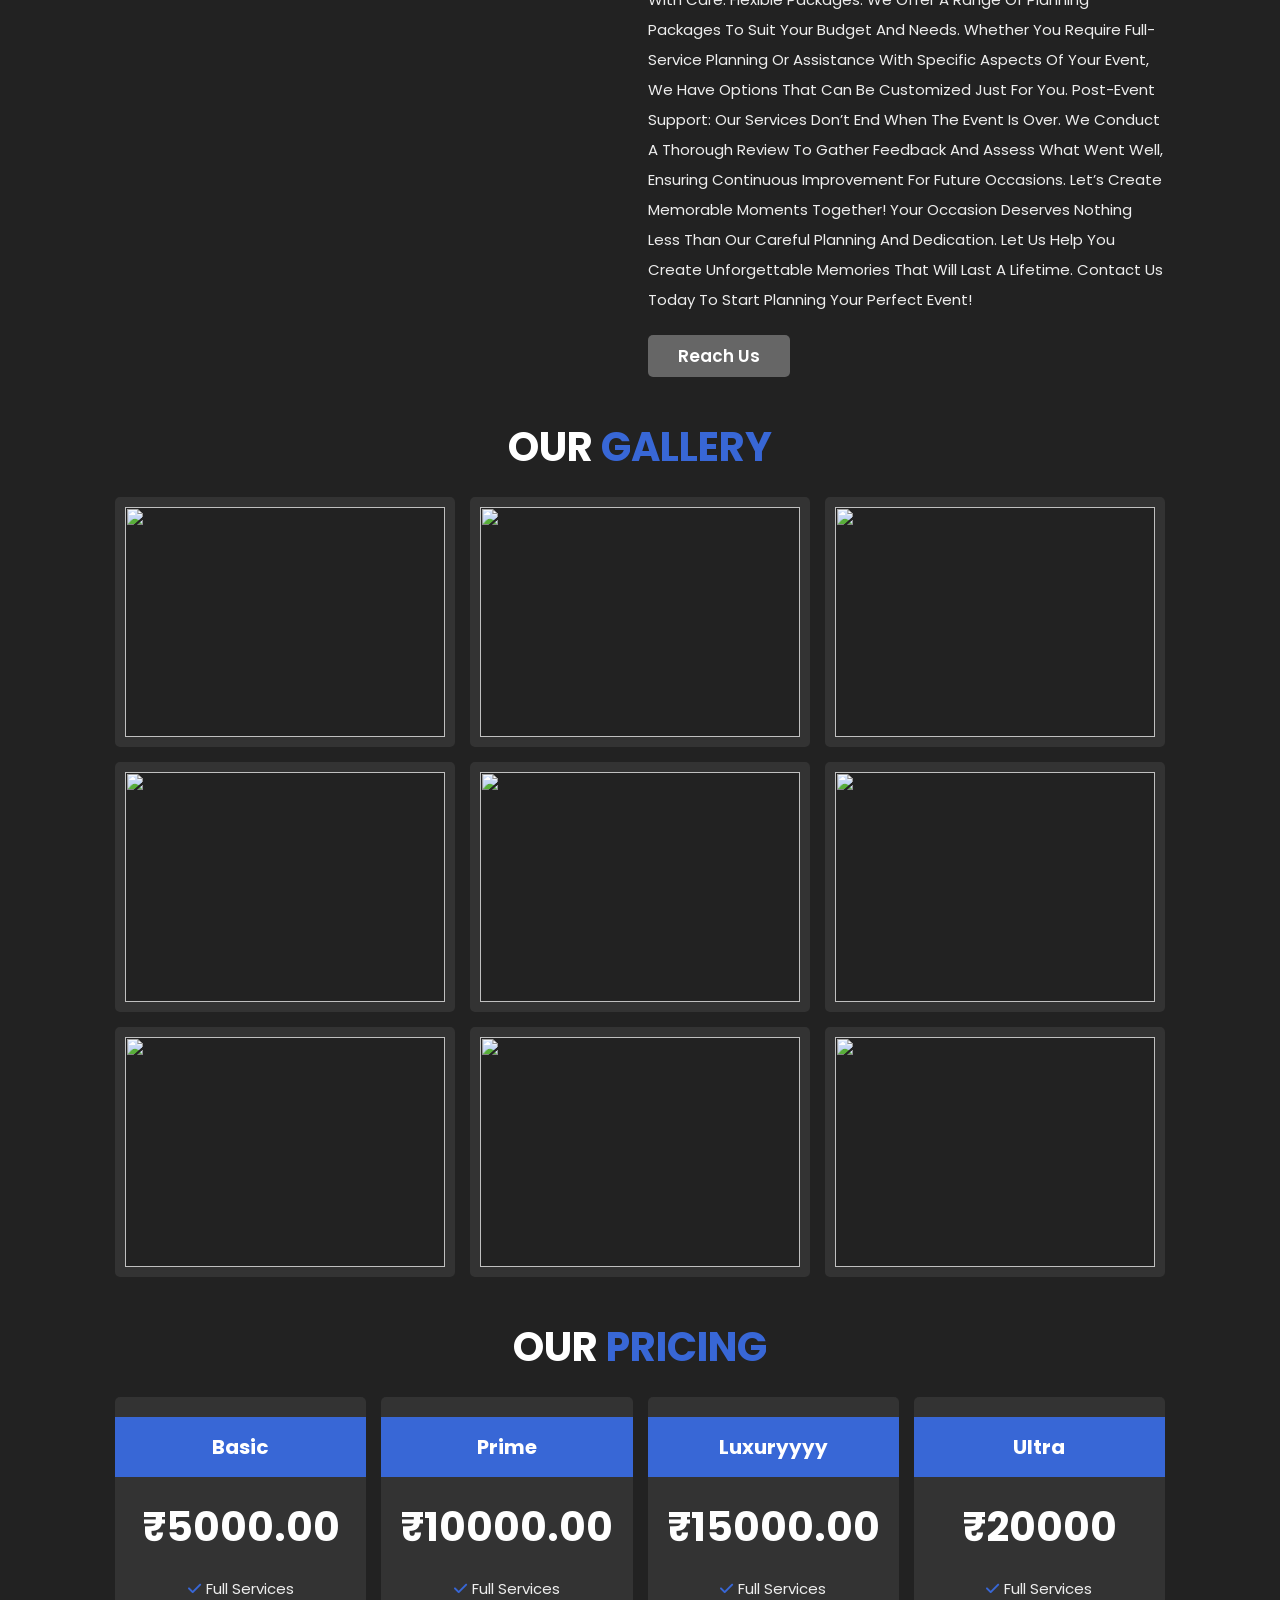
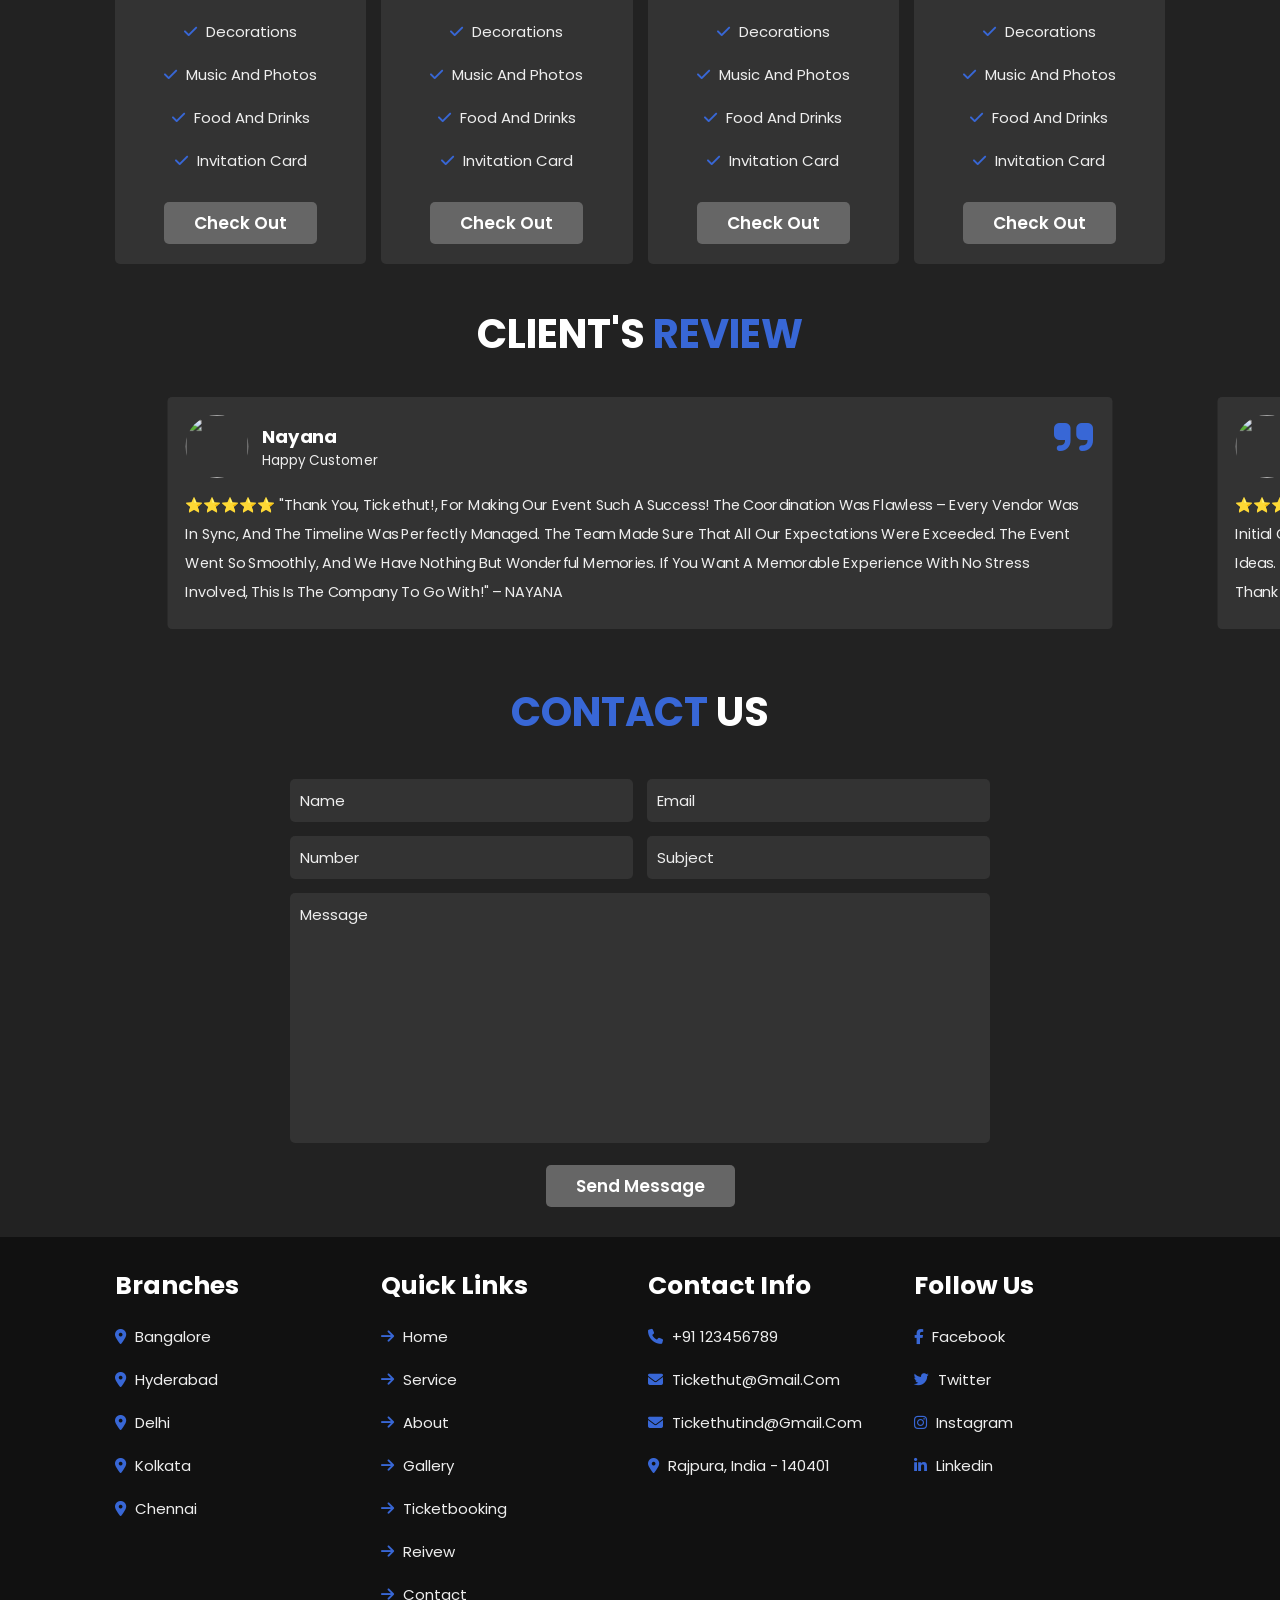
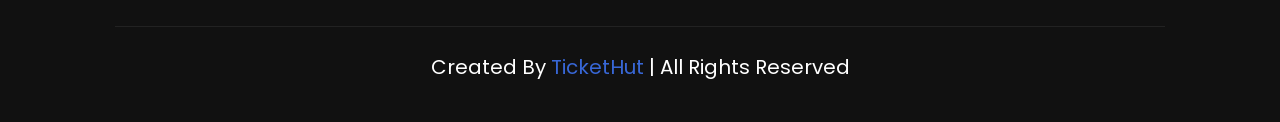
==== commit 597780a2: "hu" ====
--- a/index.html
+++ b/index.html
@@ -8,7 +8,6 @@
     <script src="https://cdn.jsdelivr.net/npm/swiper@9/swiper-bundle.min.js"></script>
     <title>Event Organisers</title>
 
-    <!--swiper css-->
     <link
       rel="stylesheet"
       href="https://cdn.jsdelivr.net/npm/swiper@9/swiper-bundle.min.css"
@@ -335,7 +334,7 @@
         </div>
 
         <div class="box">
-          <h3 class="title">luxury</h3>
+          <h3 class="title">luxuryyyy</h3>
           <h3 class="amount">₹15000.00</h3>
           <ul>
             <li><i class="fas fa-check"></i>full services</li>
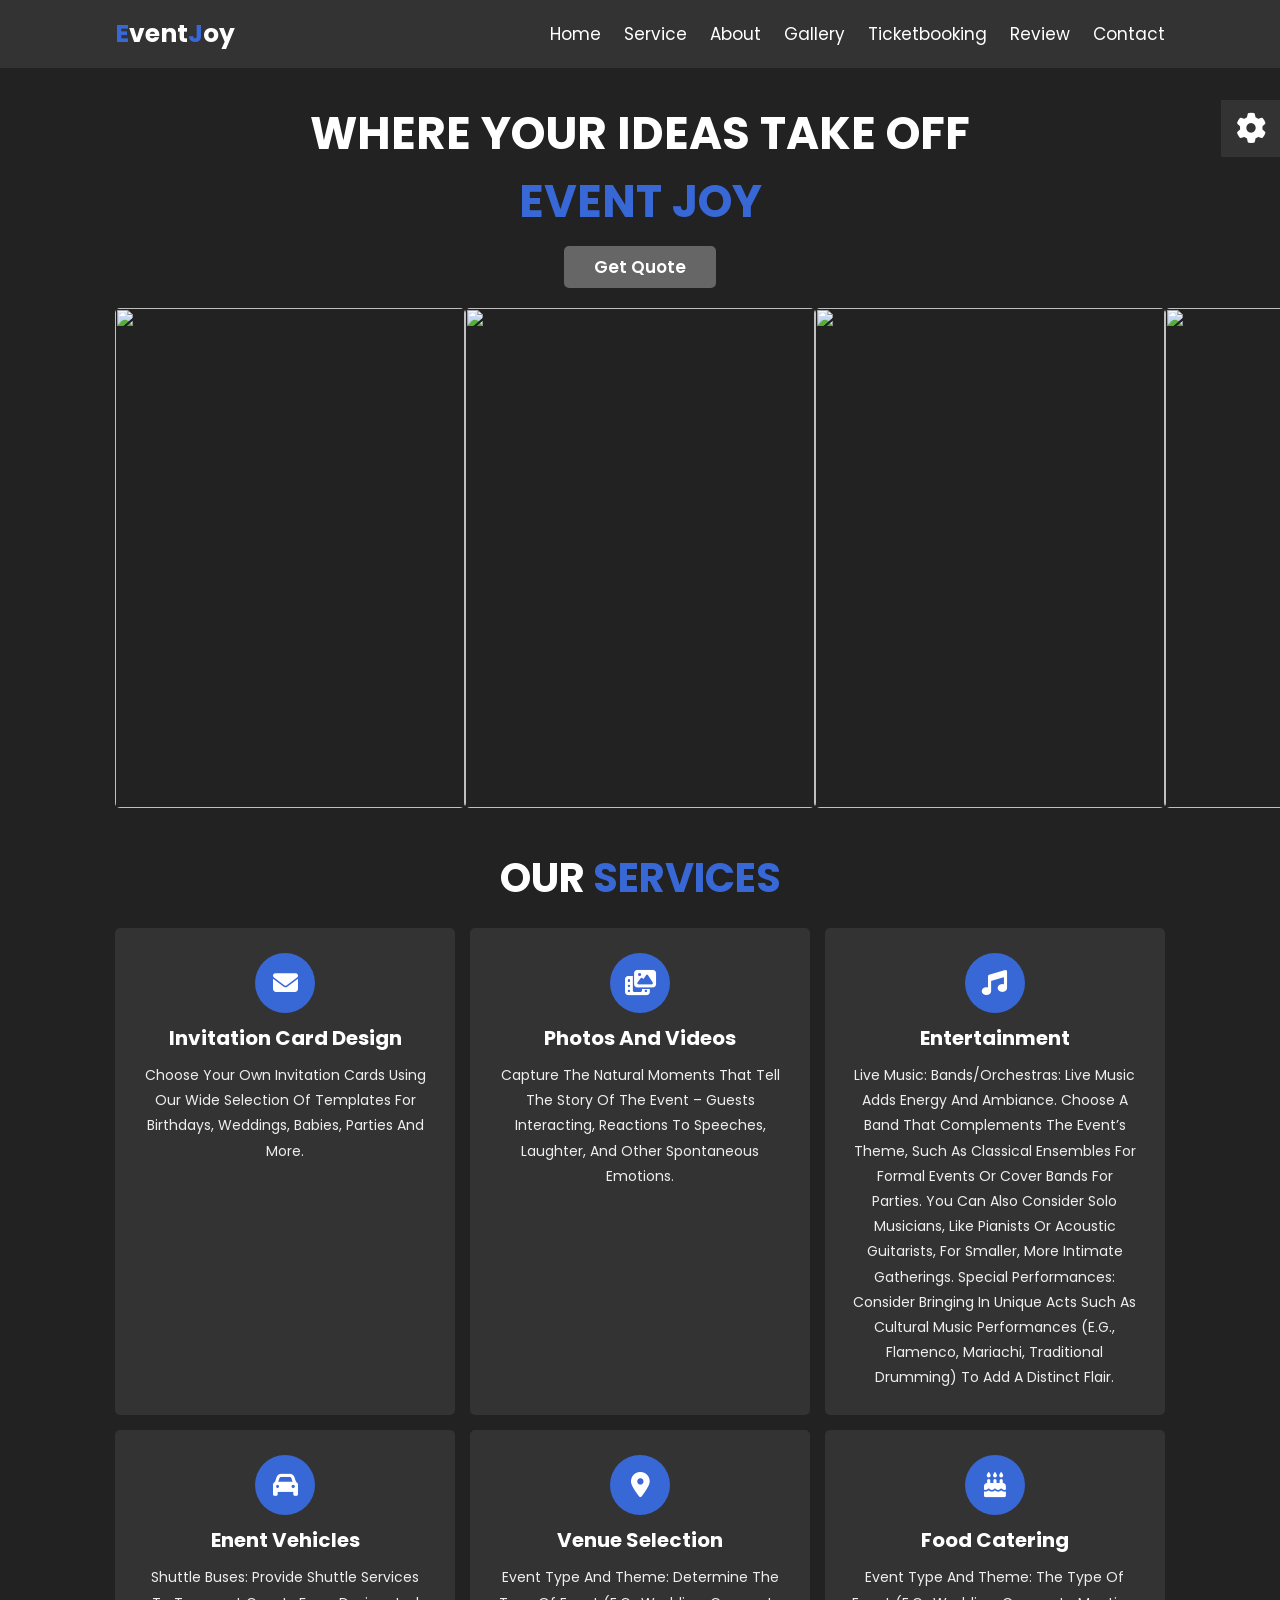
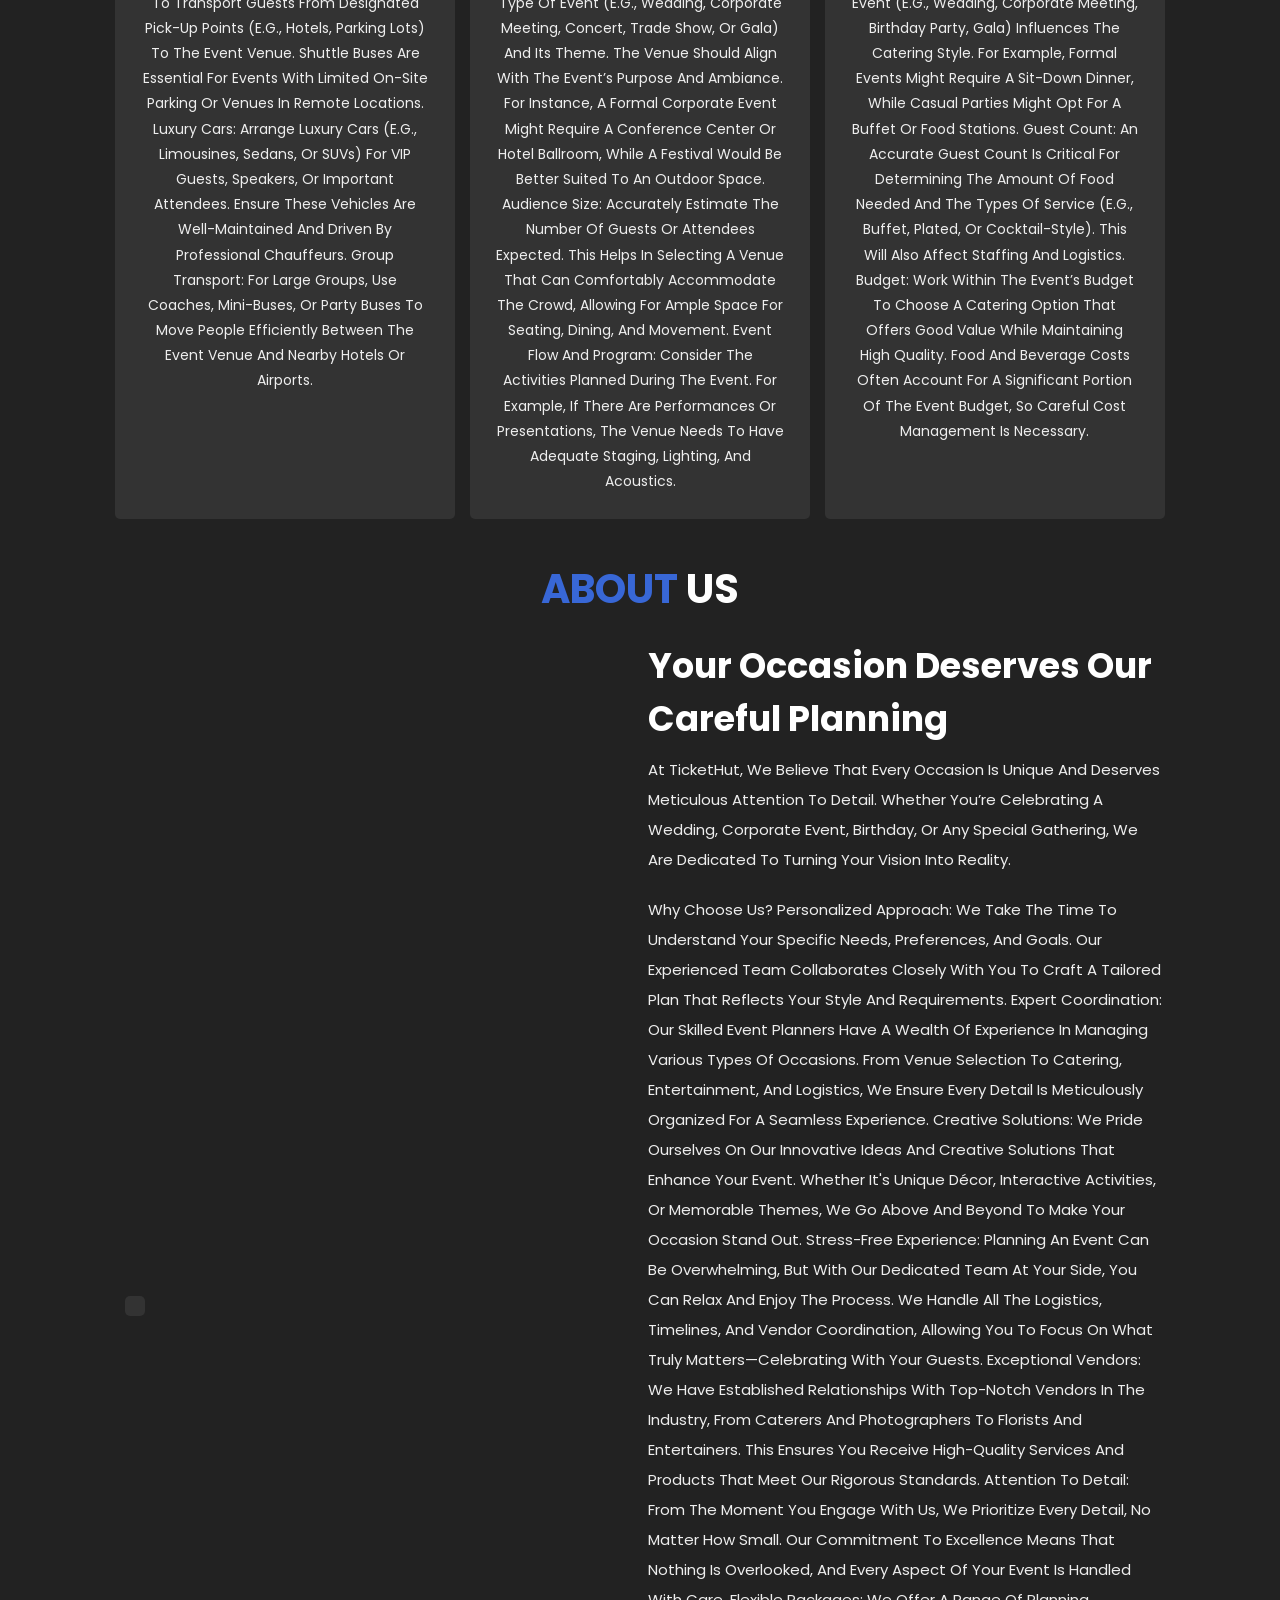
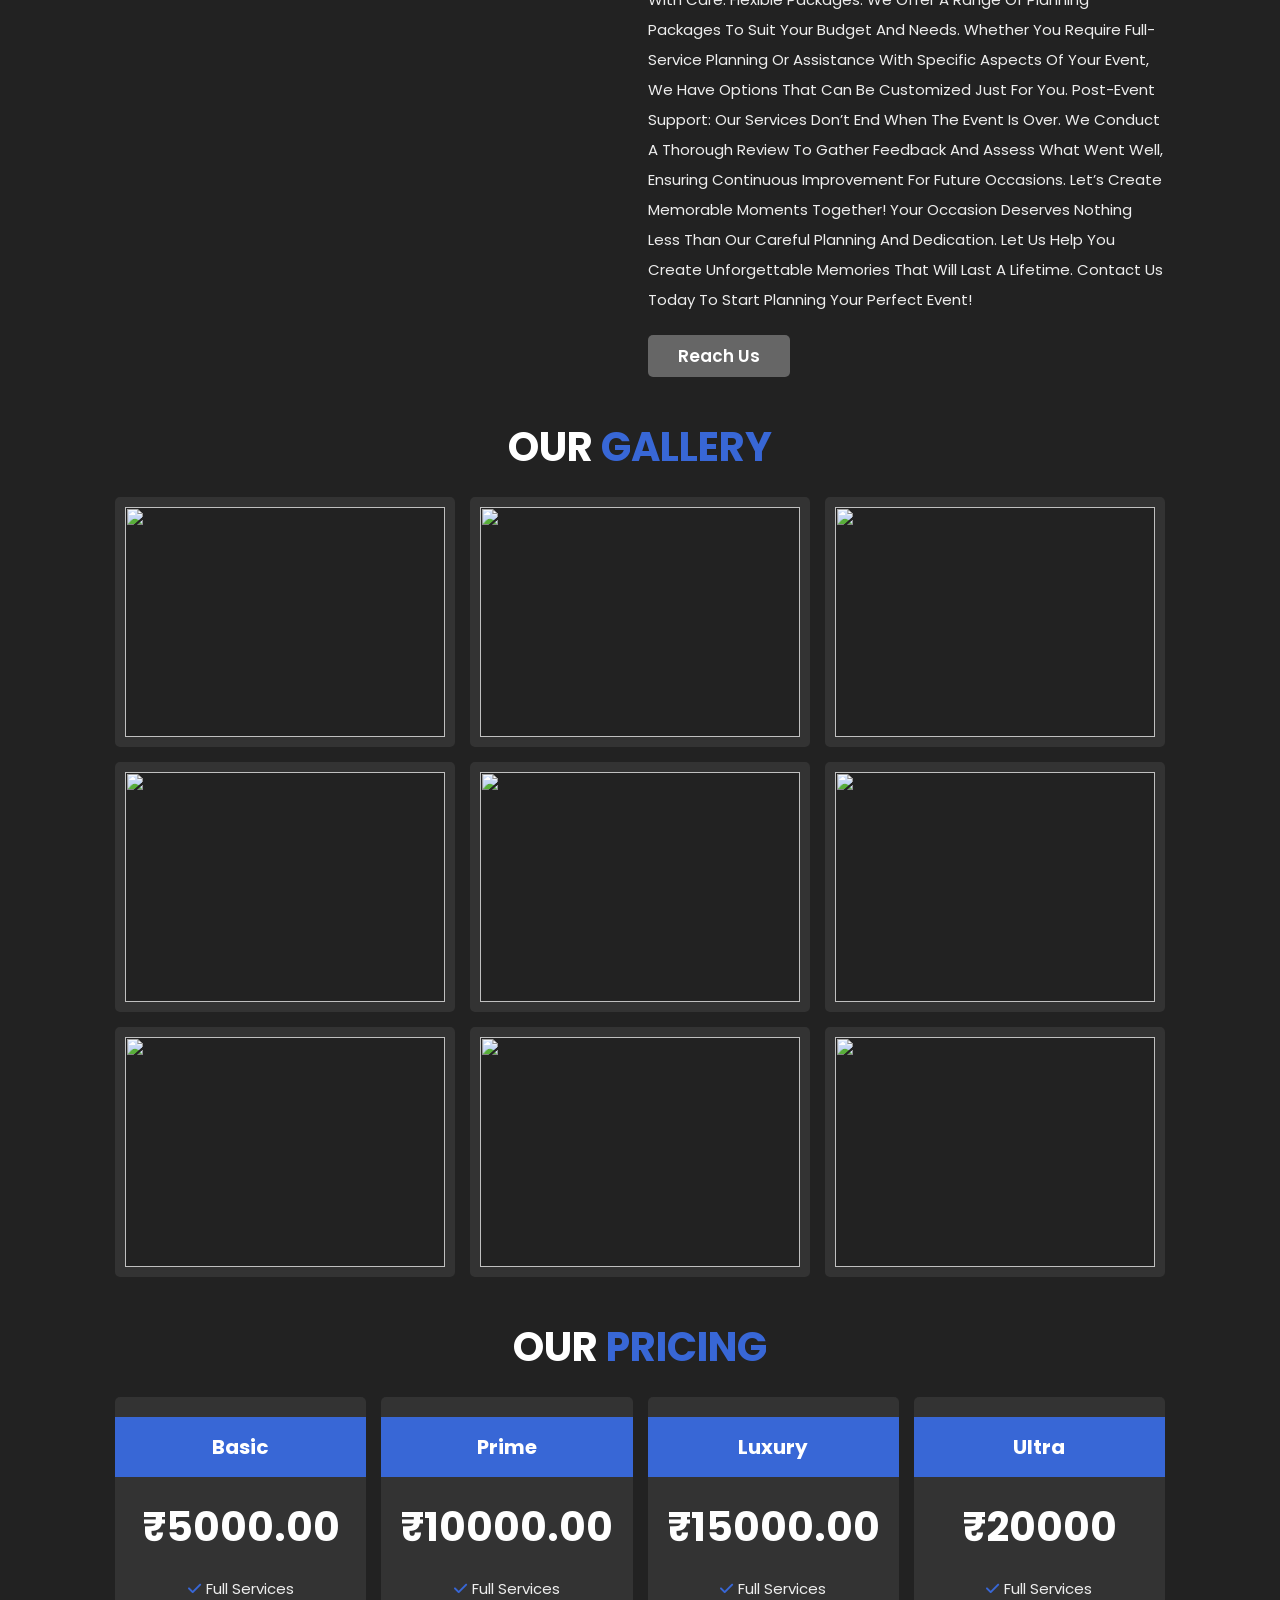
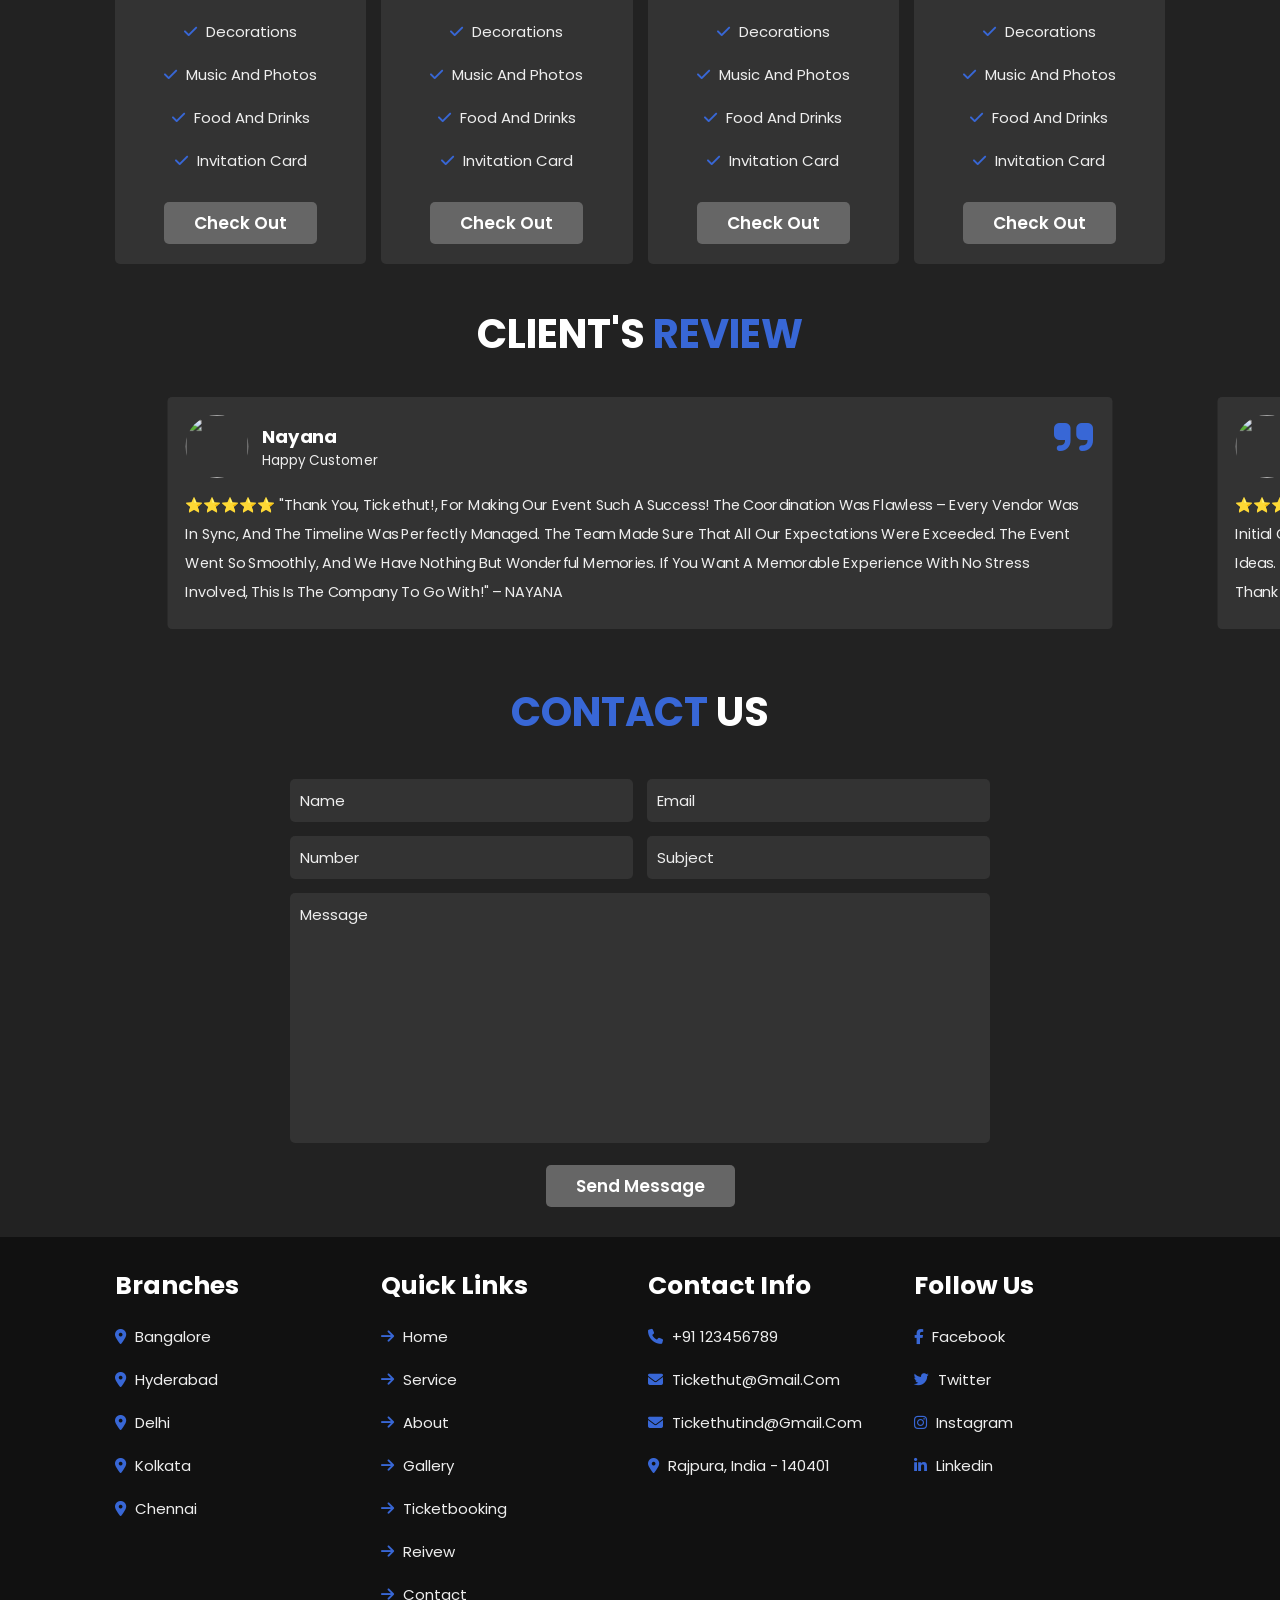
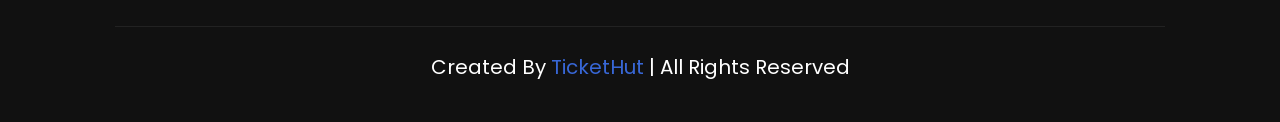
==== commit 72090d7e: "Yes" ====
--- a/index.html
+++ b/index.html
@@ -8,6 +8,7 @@
     <script src="https://cdn.jsdelivr.net/npm/swiper@9/swiper-bundle.min.js"></script>
     <title>Event Organisers</title>
 
+    <!--swiper css-->
     <link
       rel="stylesheet"
       href="https://cdn.jsdelivr.net/npm/swiper@9/swiper-bundle.min.css"
@@ -334,7 +335,7 @@
         </div>
 
         <div class="box">
-          <h3 class="title">luxuryyyy</h3>
+          <h3 class="title">luxury</h3>
           <h3 class="amount">₹15000.00</h3>
           <ul>
             <li><i class="fas fa-check"></i>full services</li>
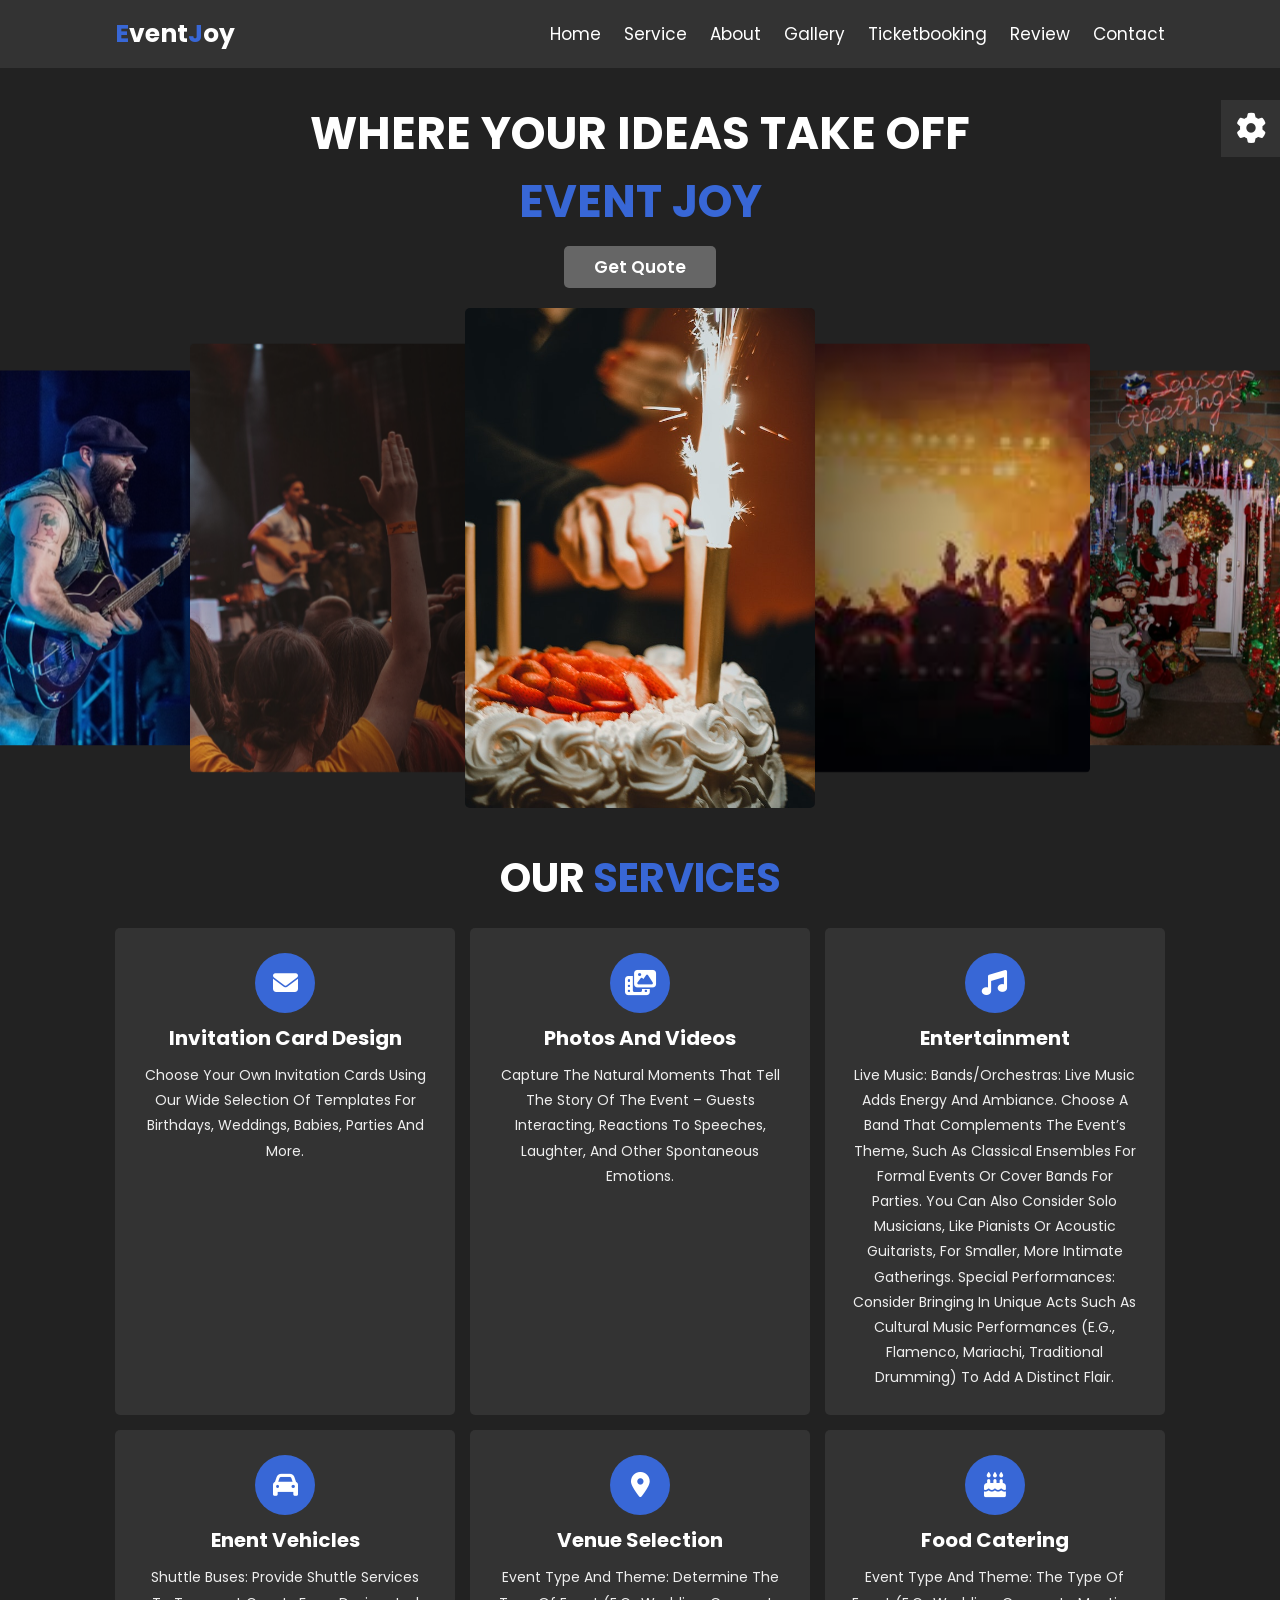
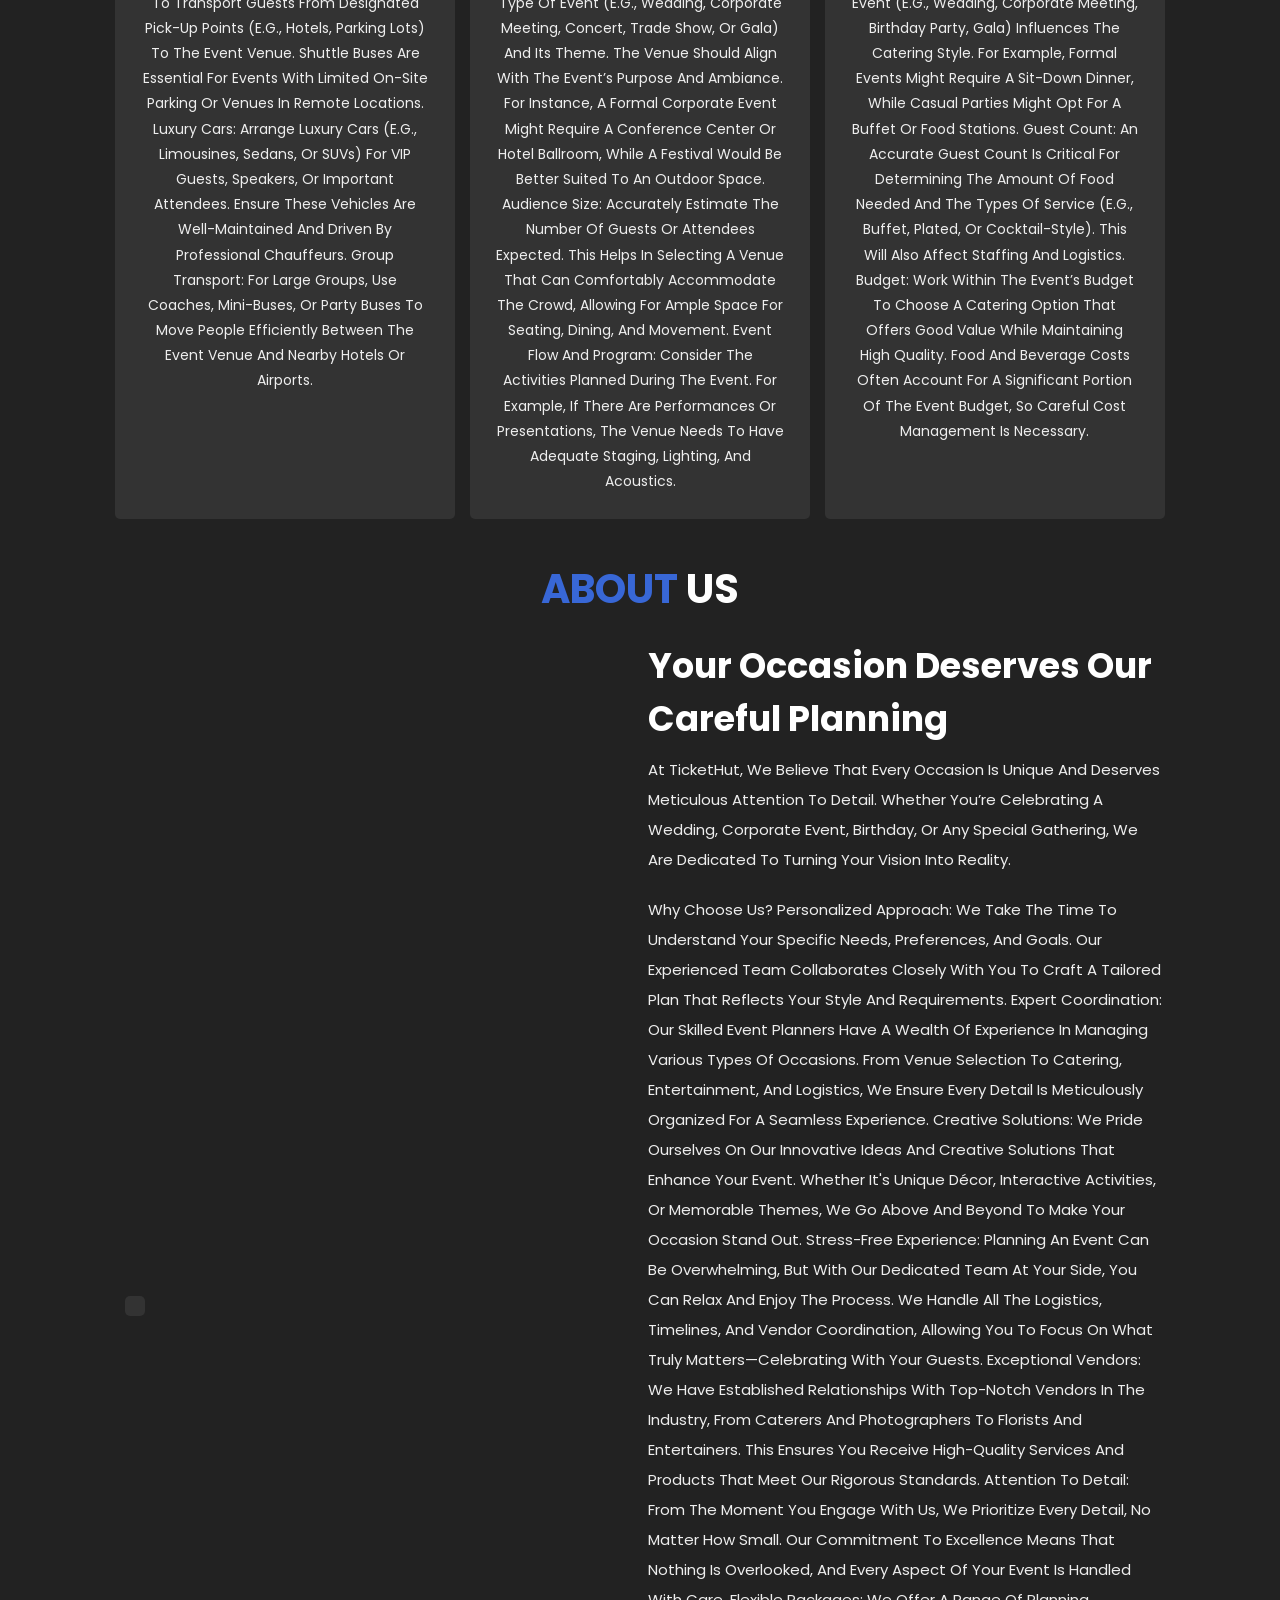
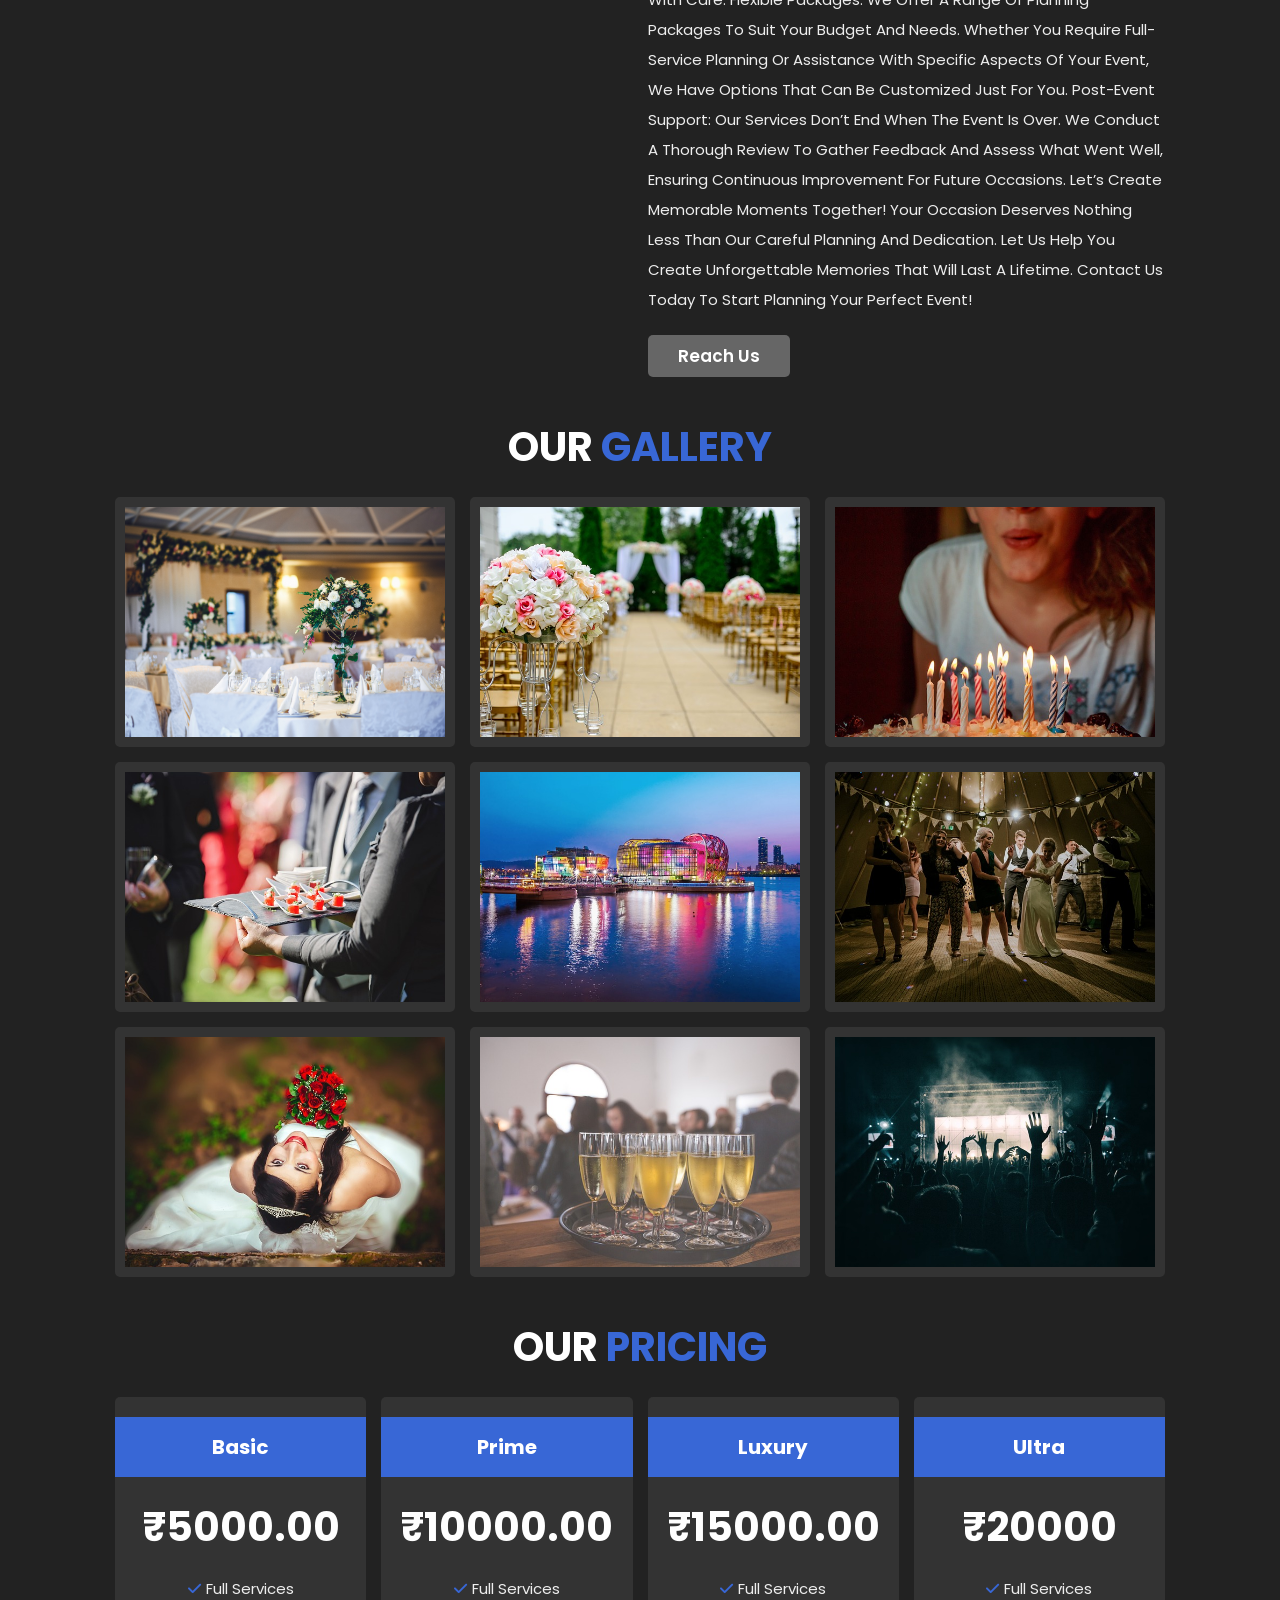
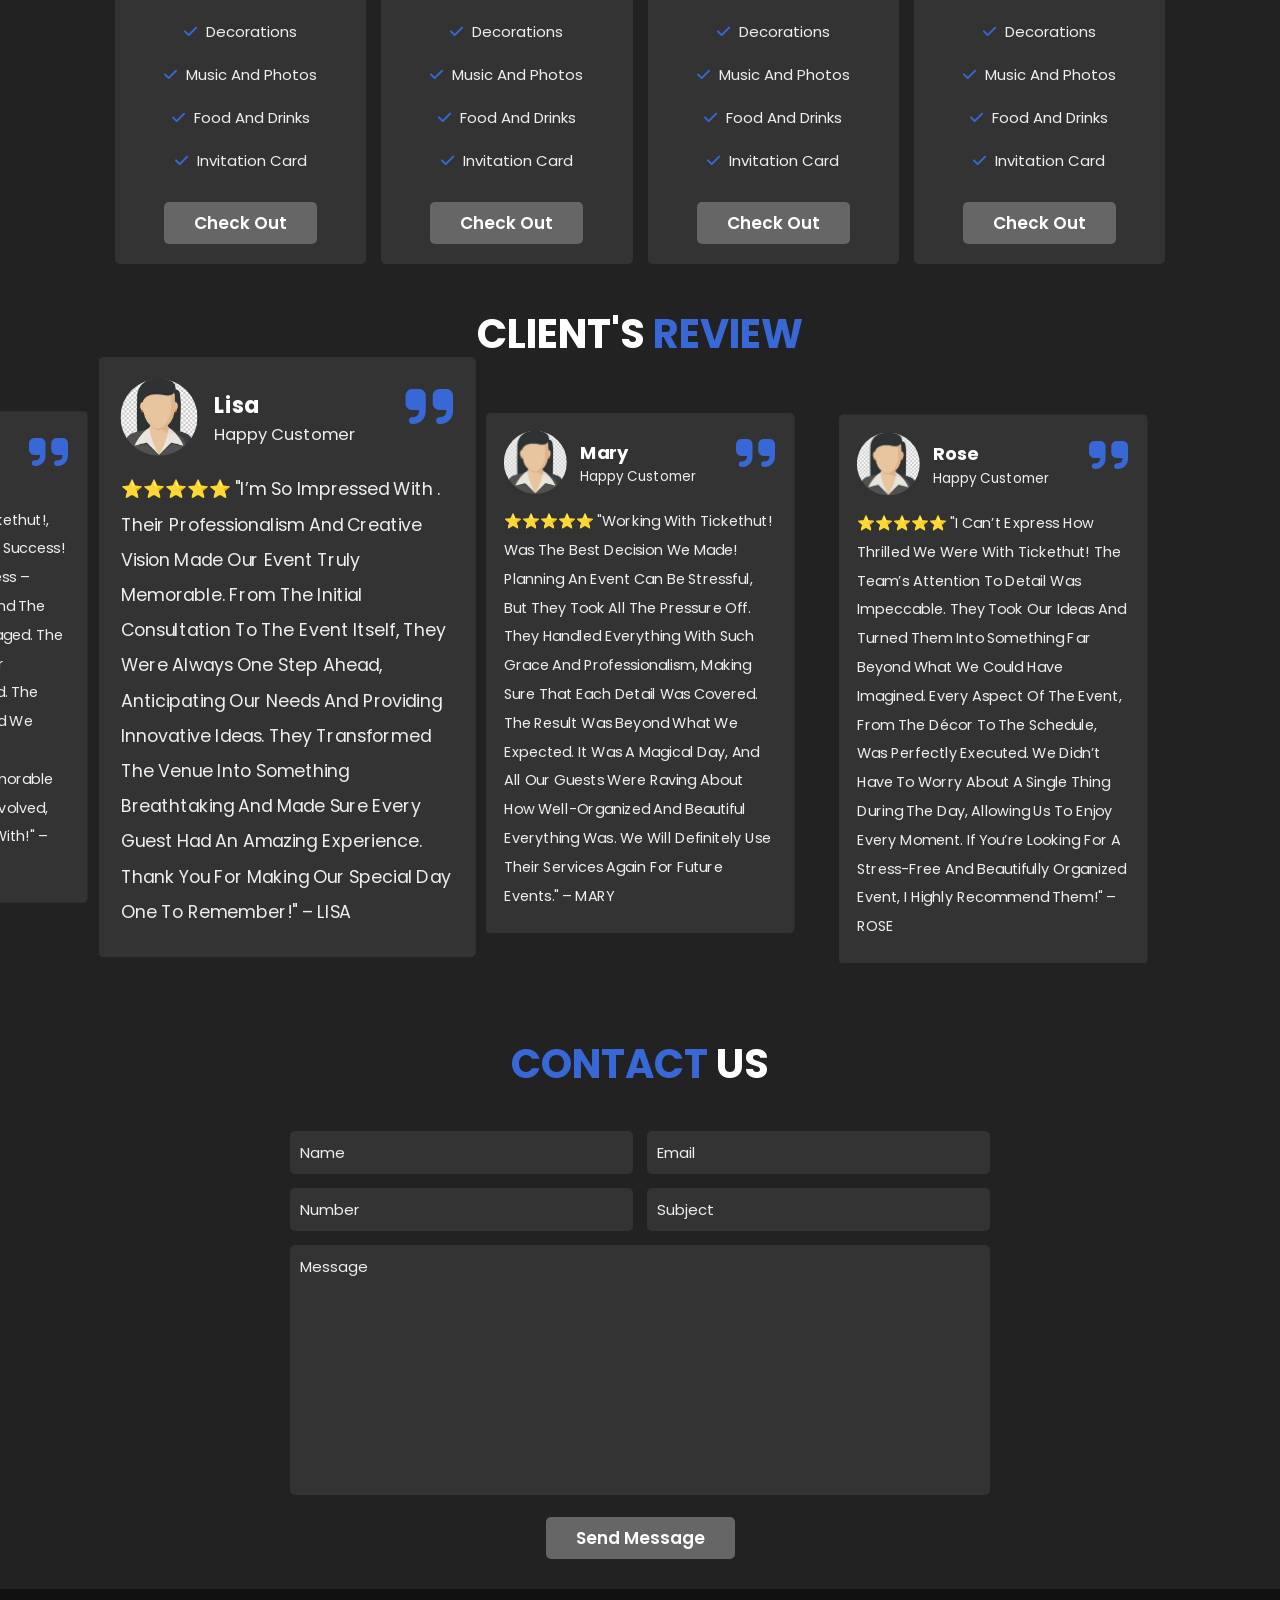
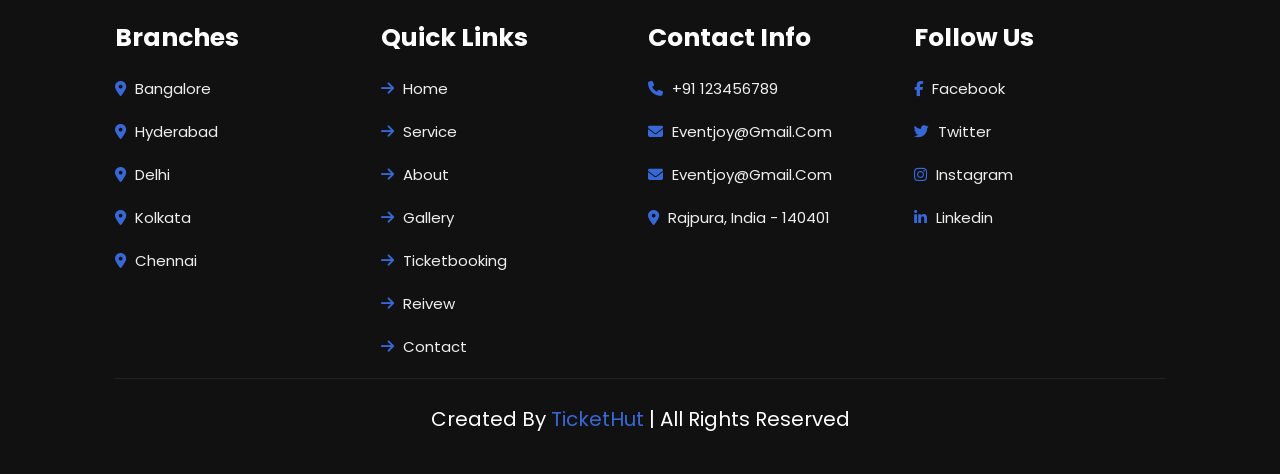
==== commit 8cc3ee72: "Added Socials" ====
--- a/index.html
+++ b/index.html
@@ -1,296 +1,323 @@
 <!DOCTYPE html>
 <html lang="en">
-  
-  <head>
-    <meta charset="UTF-8" />
-    <meta http-equiv="X-UA-Compatible" content="IE=edge" />
-    <meta name="viewport" content="width=device-width, initial-scale=1.0" />
-    <script src="https://cdn.jsdelivr.net/npm/swiper@9/swiper-bundle.min.js"></script>
-    <title>Event Organisers</title>
-
-    <!--swiper css-->
-    <link
-      rel="stylesheet"
-      href="https://cdn.jsdelivr.net/npm/swiper@9/swiper-bundle.min.css"
-    />
-
-    <!--font awesome-->
-    <link
-      rel="stylesheet"
-      href="https://cdnjs.cloudflare.com/ajax/libs/font-awesome/6.2.1/css/all.min.css"
-    />
-
-    <!--css file-->
-    <link rel="stylesheet" href="styles.css" />
-  </head>
-  <body>
-    <!-- header section starts  -->
-    <header class="header">
-      <a href="#" class="logo"><span>E</span>vent<span>J</span>oy</a>
-
-      <nav class="navbar">
-        <a href="#home">home</a>
-        <a href="#service">service</a>
-        <a href="#about">about</a>
-        <a href="#gallery">gallery</a>
-        <a href="#ticketbooking">ticketbooking</a>
-        <a href="#review">review</a>
-        <a href="#contact">contact</a>
-      </nav>
-
-      <div id="menu-bars" class="fas fa-bars"></div>
-    </header>
-
-    <!-- home section starts  -->
-    <section class="home" id="home">
+
+<head>
+  <meta charset="UTF-8" />
+  <meta http-equiv="X-UA-Compatible" content="IE=edge" />
+  <meta name="viewport" content="width=device-width, initial-scale=1.0" />
+  <script src="https://cdn.jsdelivr.net/npm/swiper@9/swiper-bundle.min.js"></script>
+  <title>Event Organisers</title>
+
+  <!--swiper css-->
+  <link rel="stylesheet" href="https://cdn.jsdelivr.net/npm/swiper@9/swiper-bundle.min.css" />
+
+  <!--font awesome-->
+  <link rel="stylesheet" href="https://cdnjs.cloudflare.com/ajax/libs/font-awesome/6.2.1/css/all.min.css" />
+
+  <!--css file-->
+  <link rel="stylesheet" href="styles.css" />
+</head>
+
+<body>
+  <!-- header section starts  -->
+  <header class="header">
+    <a href="#" class="logo"><span>E</span>vent<span>J</span>oy</a>
+
+    <nav class="navbar">
+      <a href="#home">home</a>
+      <a href="#service">service</a>
+      <a href="#about">about</a>
+      <a href="#gallery">gallery</a>
+      <a href="#ticketbooking">ticketbooking</a>
+      <a href="#review">review</a>
+      <a href="#contact">contact</a>
+    </nav>
+
+    <div id="menu-bars" class="fas fa-bars"></div>
+  </header>
+
+  <!-- home section starts  -->
+  <section class="home" id="home">
+    <div class="content">
+      <h3>
+        where your ideas take off
+        <span> Event Joy </span>
+      </h3>
+      <a href="#" class="btn">get quote</a>
+    </div>
+
+    <div class="swiper-container home-slider">
+      <div class="swiper-wrapper">
+        <div class="swiper-slide">
+          <img src="home1.jpg" alt="" />
+        </div>
+        <div class="swiper-slide">
+          <img src="home2.jpg" alt="" />
+        </div>
+        <div class="swiper-slide">
+          <img src="concert.jpeg" alt="" />
+        </div>
+        <div class="swiper-slide">
+          <img src="home4.jpg" alt="" />
+        </div>
+        <div class="swiper-slide">
+          <img src="dance.jpeg" alt="" />
+        </div>
+        <div class="swiper-slide">
+          <img src="home6.jpg" alt="" />
+        </div>
+      </div>
+    </div>
+  </section>
+
+  <!-- service section starts  -->
+  <section class="service" id="service">
+    <h1 class="heading">our <span>services</span></h1>
+
+    <div class="box-container">
+      <div class="box">
+        <i class="fas fa-envelope"></i>
+        <h3>invitation card design</h3>
+        <p>
+          choose your own invitation cards using our wide selection
+          of templates for
+          birthdays, weddings, babies, parties and more.
+        </p>
+      </div>
+
+      <div class="box">
+        <i class="fas fa-photo-video"></i>
+        <h3>photos and videos</h3>
+        <p>
+          Capture the natural moments that tell the story of the event – guests interacting, reactions to speeches,
+          laughter, and other spontaneous emotions.
+        </p>
+      </div>
+
+      <div class="box">
+        <i class="fas fa-music"></i>
+        <h3>entertainment</h3>
+        <p>
+          Live Music:
+          Bands/Orchestras: Live music adds energy and ambiance. Choose a band that complements the event’s theme, such
+          as classical ensembles for formal events or cover bands for parties. You can also consider solo musicians,
+          like pianists or acoustic guitarists, for smaller, more intimate gatherings.
+          Special Performances: Consider bringing in unique acts such as cultural music performances (e.g., flamenco,
+          mariachi, traditional drumming) to add a distinct flair.
+        </p>
+      </div>
+
+      <div class="box">
+        <i class="fas fa-car"></i>
+        <h3>enent vehicles</h3>
+        <p>
+          Shuttle Buses: Provide shuttle services to transport guests from designated pick-up points (e.g., hotels,
+          parking lots) to the event venue. Shuttle buses are essential for events with limited on-site parking or
+          venues in remote locations.
+          Luxury Cars: Arrange luxury cars (e.g., limousines, sedans, or SUVs) for VIP guests, speakers, or important
+          attendees. Ensure these vehicles are well-maintained and driven by professional chauffeurs.
+          Group Transport: For large groups, use coaches, mini-buses, or party buses to move people efficiently between
+          the event venue and nearby hotels or airports.
+        </p>
+      </div>
+
+      <div class="box">
+        <i class="fas fa-map-marker-alt"></i>
+        <h3>venue selection</h3>
+        <p>
+          Event Type and Theme: Determine the type of event (e.g., wedding, corporate meeting, concert, trade show, or
+          gala) and its theme. The venue should align with the event’s purpose and ambiance. For instance, a formal
+          corporate event might require a conference center or hotel ballroom, while a festival would be better suited
+          to an outdoor space.
+          Audience Size: Accurately estimate the number of guests or attendees expected. This helps in selecting a venue
+          that can comfortably accommodate the crowd, allowing for ample space for seating, dining, and movement.
+          Event Flow and Program: Consider the activities planned during the event. For example, if there are
+          performances or presentations, the venue needs to have adequate staging, lighting, and acoustics.
+        </p>
+      </div>
+
+      <div class="box">
+        <i class="fas fa-birthday-cake"></i>
+        <h3>food catering</h3>
+        <p>
+          Event Type and Theme: The type of event (e.g., wedding, corporate meeting, birthday party, gala) influences
+          the catering style. For example, formal events might require a sit-down dinner, while casual parties might opt
+          for a buffet or food stations.
+          Guest Count: An accurate guest count is critical for determining the amount of food needed and the types of
+          service (e.g., buffet, plated, or cocktail-style). This will also affect staffing and logistics.
+          Budget: Work within the event’s budget to choose a catering option that offers good value while maintaining
+          high quality. Food and beverage costs often account for a significant portion of the event budget, so careful
+          cost management is necessary.
+        </p>
+      </div>
+    </div>
+  </section>
+
+  <!-- about section starts  -->
+  <section class="about" id="about">
+    <h1 class="heading"><span>about</span> us</h1>
+
+    <div class="row">
+      <div class="image">
+        <img src="images/about.jpg" alt="" />
+      </div>
+
       <div class="content">
-        <h3>
-          where your ideas take off
-          <span> Event Joy </span>
-        </h3>
-        <a href="#" class="btn">get quote</a>
-      </div>
-
-      <div class="swiper-container home-slider">
-        <div class="swiper-wrapper">
-          <div class="swiper-slide">
-            <img src="home1.jpg" alt="" />
-          </div>
-          <div class="swiper-slide">
-            <img src="home2.jpg" alt="" />
-          </div>
-          <div class="swiper-slide">
-            <img src="concert.jpeg" alt="" />
-          </div>
-          <div class="swiper-slide">
-            <img src="home4.jpg" alt="" />
-          </div>
-          <div class="swiper-slide">
-            <img src="dance.jpeg" alt="" />
-          </div>
-          <div class="swiper-slide">
-            <img src="home6.jpg" alt="" />
-          </div>
-        </div>
-      </div>
-    </section>
-
-    <!-- service section starts  -->
-    <section class="service" id="service">
-      <h1 class="heading">our <span>services</span></h1>
-
-      <div class="box-container">
+        <h3>your occasion deserves our careful planning</h3>
+        <p>
+          At TicketHut, we believe that every occasion is unique and deserves meticulous attention to detail. Whether
+          you’re celebrating a wedding, corporate event, birthday, or any special gathering, we are dedicated to turning
+          your vision into reality.
+
+
+        </p>
+        <p>
+          Why Choose Us?
+          Personalized Approach:
+
+          We take the time to understand your specific needs, preferences, and goals. Our experienced team collaborates
+          closely with you to craft a tailored plan that reflects your style and requirements.
+          Expert Coordination:
+
+          Our skilled event planners have a wealth of experience in managing various types of occasions. From venue
+          selection to catering, entertainment, and logistics, we ensure every detail is meticulously organized for a
+          seamless experience.
+          Creative Solutions:
+
+          We pride ourselves on our innovative ideas and creative solutions that enhance your event. Whether it's unique
+          décor, interactive activities, or memorable themes, we go above and beyond to make your occasion stand out.
+          Stress-Free Experience:
+
+          Planning an event can be overwhelming, but with our dedicated team at your side, you can relax and enjoy the
+          process. We handle all the logistics, timelines, and vendor coordination, allowing you to focus on what truly
+          matters—celebrating with your guests.
+          Exceptional Vendors:
+
+          We have established relationships with top-notch vendors in the industry, from caterers and photographers to
+          florists and entertainers. This ensures you receive high-quality services and products that meet our rigorous
+          standards.
+          Attention to Detail:
+
+          From the moment you engage with us, we prioritize every detail, no matter how small. Our commitment to
+          excellence means that nothing is overlooked, and every aspect of your event is handled with care.
+          Flexible Packages:
+
+          We offer a range of planning packages to suit your budget and needs. Whether you require full-service planning
+          or assistance with specific aspects of your event, we have options that can be customized just for you.
+          Post-Event Support:
+
+          Our services don’t end when the event is over. We conduct a thorough review to gather feedback and assess what
+          went well, ensuring continuous improvement for future occasions.
+          Let’s Create Memorable Moments Together!
+          Your occasion deserves nothing less than our careful planning and dedication. Let us help you create
+          unforgettable memories that will last a lifetime. Contact us today to start planning your perfect event!
+        </p>
+        <a href="#" class="btn">reach us</a>
+      </div>
+    </div>
+  </section>
+
+  <section class="gallery" id="gallery">
+    <h1 class="heading">our <span>gallery</span></h1>
+
+    <div class="box-container">
+      <div class="box">
+        <img src="gallery1.jpg" alt="" />
+        <h3 class="title">best events</h3>
+        <div class="icons">
+          <a href="#" class="fas fa-heart"></a>
+          <a href="#" class="fas fa-share"></a>
+          <a href="#" class="fas fa-eye"></a>
+        </div>
+      </div>
+
+      <div class="box">
+        <img src="gallery2.jpg" alt="" />
+        <h3 class="title">best events</h3>
+        <div class="icons">
+          <a href="#" class="fas fa-heart"></a>
+          <a href="#" class="fas fa-share"></a>
+          <a href="#" class="fas fa-eye"></a>
+        </div>
+      </div>
+
+      <div class="box">
+        <img src="gallery3.jpg" alt="" />
+        <h3 class="title">best events</h3>
+        <div class="icons">
+          <a href="#" class="fas fa-heart"></a>
+          <a href="#" class="fas fa-share"></a>
+          <a href="#" class="fas fa-eye"></a>
+        </div>
+      </div>
+
+      <div class="box">
+        <img src="gallery4.jpg" alt="" />
+        <h3 class="title">best events</h3>
+        <div class="icons">
+          <a href="#" class="fas fa-heart"></a>
+          <a href="#" class="fas fa-share"></a>
+          <a href="#" class="fas fa-eye"></a>
+        </div>
+      </div>
+
+      <div class="box">
+        <img src="gallery5.jpg" alt="" />
+        <h3 class="title">best events</h3>
+        <div class="icons">
+          <a href="#" class="fas fa-heart"></a>
+          <a href="#" class="fas fa-share"></a>
+          <a href="#" class="fas fa-eye"></a>
+        </div>
+      </div>
+
+      <div class="box">
+        <img src="gallery6.jpg" alt="" />
+        <h3 class="title">best events</h3>
+        <div class="icons">
+          <a href="#" class="fas fa-heart"></a>
+          <a href="#" class="fas fa-share"></a>
+          <a href="#" class="fas fa-eye"></a>
+        </div>
+      </div>
+
+      <div class="box">
+        <img src="gallery7.jpg" alt="" />
+        <h3 class="title">best events</h3>
+        <div class="icons">
+          <a href="#" class="fas fa-heart"></a>
+          <a href="#" class="fas fa-share"></a>
+          <a href="#" class="fas fa-eye"></a>
+        </div>
+      </div>
+
+      <div class="box">
+        <img src="gallery8.jpg" alt="" />
+        <h3 class="title">best events</h3>
+        <div class="icons">
+          <a href="#" class="fas fa-heart"></a>
+          <a href="#" class="fas fa-share"></a>
+          <a href="#" class="fas fa-eye"></a>
+        </div>
+      </div>
+
+      <div class="box">
+        <img src="gallery9.jpg" alt="" />
+        <h3 class="title">best events</h3>
+        <div class="icons">
+          <a href="#" class="fas fa-heart"></a>
+          <a href="#" class="fas fa-share"></a>
+          <a href="#" class="fas fa-eye"></a>
+        </div>
         <div class="box">
-          <i class="fas fa-envelope"></i>
-          <h3>invitation card design</h3>
-          <p>
-            choose your own invitation cards using our wide selection
-             of templates for
-             birthdays, weddings, babies, parties and more.
-          </p>
-        </div>
-
-        <div class="box">
-          <i class="fas fa-photo-video"></i>
-          <h3>photos and videos</h3>
-          <p>
-            Capture the natural moments that tell the story of the event – guests interacting, reactions to speeches, laughter, and other spontaneous emotions.
-          </p>
-        </div>
-
-        <div class="box">
-          <i class="fas fa-music"></i>
-          <h3>entertainment</h3>
-          <p>
-            Live Music:
-            Bands/Orchestras: Live music adds energy and ambiance. Choose a band that complements the event’s theme, such as classical ensembles for formal events or cover bands for parties. You can also consider solo musicians, like pianists or acoustic guitarists, for smaller, more intimate gatherings.
-            Special Performances: Consider bringing in unique acts such as cultural music performances (e.g., flamenco, mariachi, traditional drumming) to add a distinct flair.
-          </p>
-        </div>
-
-        <div class="box">
-          <i class="fas fa-car"></i>
-          <h3>enent vehicles</h3>
-          <p>
-            Shuttle Buses: Provide shuttle services to transport guests from designated pick-up points (e.g., hotels, parking lots) to the event venue. Shuttle buses are essential for events with limited on-site parking or venues in remote locations.
-Luxury Cars: Arrange luxury cars (e.g., limousines, sedans, or SUVs) for VIP guests, speakers, or important attendees. Ensure these vehicles are well-maintained and driven by professional chauffeurs.
-Group Transport: For large groups, use coaches, mini-buses, or party buses to move people efficiently between the event venue and nearby hotels or airports.
-          </p>
-        </div>
-
-        <div class="box">
-          <i class="fas fa-map-marker-alt"></i>
-          <h3>venue selection</h3>
-          <p>
-            Event Type and Theme: Determine the type of event (e.g., wedding, corporate meeting, concert, trade show, or gala) and its theme. The venue should align with the event’s purpose and ambiance. For instance, a formal corporate event might require a conference center or hotel ballroom, while a festival would be better suited to an outdoor space.
-Audience Size: Accurately estimate the number of guests or attendees expected. This helps in selecting a venue that can comfortably accommodate the crowd, allowing for ample space for seating, dining, and movement.
-Event Flow and Program: Consider the activities planned during the event. For example, if there are performances or presentations, the venue needs to have adequate staging, lighting, and acoustics.
-          </p>
-        </div>
-
-        <div class="box">
-          <i class="fas fa-birthday-cake"></i>
-          <h3>food catering</h3>
-          <p>
-            Event Type and Theme: The type of event (e.g., wedding, corporate meeting, birthday party, gala) influences the catering style. For example, formal events might require a sit-down dinner, while casual parties might opt for a buffet or food stations.
-Guest Count: An accurate guest count is critical for determining the amount of food needed and the types of service (e.g., buffet, plated, or cocktail-style). This will also affect staffing and logistics.
-Budget: Work within the event’s budget to choose a catering option that offers good value while maintaining high quality. Food and beverage costs often account for a significant portion of the event budget, so careful cost management is necessary.
-          </p>
-        </div>
-      </div>
-    </section>
-
-    <!-- about section starts  -->
-    <section class="about" id="about">
-      <h1 class="heading"><span>about</span> us</h1>
-
-      <div class="row">
-        <div class="image">
-          <img src="images/about.jpg" alt="" />
-        </div>
-
-        <div class="content">
-          <h3>your occasion deserves our careful planning</h3>
-          <p>
-            At TicketHut, we believe that every occasion is unique and deserves meticulous attention to detail. Whether you’re celebrating a wedding, corporate event, birthday, or any special gathering, we are dedicated to turning your vision into reality.
-
-
-          </p>
-          <p>
-            Why Choose Us?
-Personalized Approach:
-
-We take the time to understand your specific needs, preferences, and goals. Our experienced team collaborates closely with you to craft a tailored plan that reflects your style and requirements.
-Expert Coordination:
-
-Our skilled event planners have a wealth of experience in managing various types of occasions. From venue selection to catering, entertainment, and logistics, we ensure every detail is meticulously organized for a seamless experience.
-Creative Solutions:
-
-We pride ourselves on our innovative ideas and creative solutions that enhance your event. Whether it's unique décor, interactive activities, or memorable themes, we go above and beyond to make your occasion stand out.
-Stress-Free Experience:
-
-Planning an event can be overwhelming, but with our dedicated team at your side, you can relax and enjoy the process. We handle all the logistics, timelines, and vendor coordination, allowing you to focus on what truly matters—celebrating with your guests.
-Exceptional Vendors:
-
-We have established relationships with top-notch vendors in the industry, from caterers and photographers to florists and entertainers. This ensures you receive high-quality services and products that meet our rigorous standards.
-Attention to Detail:
-
-From the moment you engage with us, we prioritize every detail, no matter how small. Our commitment to excellence means that nothing is overlooked, and every aspect of your event is handled with care.
-Flexible Packages:
-
-We offer a range of planning packages to suit your budget and needs. Whether you require full-service planning or assistance with specific aspects of your event, we have options that can be customized just for you.
-Post-Event Support:
-
-Our services don’t end when the event is over. We conduct a thorough review to gather feedback and assess what went well, ensuring continuous improvement for future occasions.
-Let’s Create Memorable Moments Together!
-Your occasion deserves nothing less than our careful planning and dedication. Let us help you create unforgettable memories that will last a lifetime. Contact us today to start planning your perfect event!
-          </p>
-          <a href="#" class="btn">reach us</a>
-        </div>
-      </div>
-    </section>
-
-    <section class="gallery" id="gallery">
-      <h1 class="heading">our <span>gallery</span></h1>
-
-      <div class="box-container">
-        <div class="box">
-          <img src="gallery1.jpg" alt="" />
+          <img src="gallery12.jpg" alt="" />
           <h3 class="title">best events</h3>
           <div class="icons">
             <a href="#" class="fas fa-heart"></a>
             <a href="#" class="fas fa-share"></a>
             <a href="#" class="fas fa-eye"></a>
           </div>
-        </div>
-
-        <div class="box">
-          <img src="gallery2.jpg" alt="" />
-          <h3 class="title">best events</h3>
-          <div class="icons">
-            <a href="#" class="fas fa-heart"></a>
-            <a href="#" class="fas fa-share"></a>
-            <a href="#" class="fas fa-eye"></a>
-          </div>
-        </div>
-
-        <div class="box">
-          <img src="gallery3.jpg" alt="" />
-          <h3 class="title">best events</h3>
-          <div class="icons">
-            <a href="#" class="fas fa-heart"></a>
-            <a href="#" class="fas fa-share"></a>
-            <a href="#" class="fas fa-eye"></a>
-          </div>
-        </div>
-
-        <div class="box">
-          <img src="gallery4.jpg" alt="" />
-          <h3 class="title">best events</h3>
-          <div class="icons">
-            <a href="#" class="fas fa-heart"></a>
-            <a href="#" class="fas fa-share"></a>
-            <a href="#" class="fas fa-eye"></a>
-          </div>
-        </div>
-
-        <div class="box">
-          <img src="gallery5.jpg" alt="" />
-          <h3 class="title">best events</h3>
-          <div class="icons">
-            <a href="#" class="fas fa-heart"></a>
-            <a href="#" class="fas fa-share"></a>
-            <a href="#" class="fas fa-eye"></a>
-          </div>
-        </div>
-
-        <div class="box">
-          <img src="gallery6.jpg" alt="" />
-          <h3 class="title">best events</h3>
-          <div class="icons">
-            <a href="#" class="fas fa-heart"></a>
-            <a href="#" class="fas fa-share"></a>
-            <a href="#" class="fas fa-eye"></a>
-          </div>
-        </div>
-
-        <div class="box">
-          <img src="gallery7.jpg" alt="" />
-          <h3 class="title">best events</h3>
-          <div class="icons">
-            <a href="#" class="fas fa-heart"></a>
-            <a href="#" class="fas fa-share"></a>
-            <a href="#" class="fas fa-eye"></a>
-          </div>
-        </div>
-
-        <div class="box">
-          <img src="gallery8.jpg" alt="" />
-          <h3 class="title">best events</h3>
-          <div class="icons">
-            <a href="#" class="fas fa-heart"></a>
-            <a href="#" class="fas fa-share"></a>
-            <a href="#" class="fas fa-eye"></a>
-          </div>
-        </div>
-
-        <div class="box">
-          <img src="gallery9.jpg" alt="" />
-          <h3 class="title">best events</h3>
-          <div class="icons">
-            <a href="#" class="fas fa-heart"></a>
-            <a href="#" class="fas fa-share"></a>
-            <a href="#" class="fas fa-eye"></a>
-          </div>
-          <div class="box">
-            <img src="gallery12.jpg" alt="" />
-            <h3 class="title">best events</h3>
-            <div class="icons">
-              <a href="#" class="fas fa-heart"></a>
-              <a href="#" class="fas fa-share"></a>
-              <a href="#" class="fas fa-eye"></a>
-            </div>
-        
+
           <div class="box">
             <img src="#" alt="#">
             <h3 class="title">best eventsn</h3>
@@ -301,241 +328,246 @@
           </div>
         </div>
       </div>
-    </section>
-
-    <!-- price section starts  -->
-    <section class="price" id="ticketbooking">
-      <h1 class="heading">our <span>pricing</span></h1>
-
-      <div class="box-container">
-        <div class="box">
-          <h3 class="title">basic</h3>
-          <h3 class="amount">₹5000.00</h3>
-          <ul>
-            <li><i class="fas fa-check"></i>full services</li>
-            <li><i class="fas fa-check"></i> decorations</li>
-            <li><i class="fas fa-check"></i> music and photos</li>
-            <li><i class="fas fa-check"></i> food and drinks</li>
-            <li><i class="fas fa-check"></i> invitation card</li>
-          </ul>
-          <a href="#" class="btn">check out</a>
-        </div>
-
-        <div class="box">
-          <h3 class="title">prime</h3>
-          <h3 class="amount">₹10000.00</h3>
-          <ul>
-            <li><i class="fas fa-check"></i>full services</li>
-            <li><i class="fas fa-check"></i> decorations</li>
-            <li><i class="fas fa-check"></i> music and photos</li>
-            <li><i class="fas fa-check"></i> food and drinks</li>
-            <li><i class="fas fa-check"></i> invitation card</li>
-          </ul>
-          <a href="#" class="btn">check out</a>
-        </div>
-
-        <div class="box">
-          <h3 class="title">luxury</h3>
-          <h3 class="amount">₹15000.00</h3>
-          <ul>
-            <li><i class="fas fa-check"></i>full services</li>
-            <li><i class="fas fa-check"></i> decorations</li>
-            <li><i class="fas fa-check"></i> music and photos</li>
-            <li><i class="fas fa-check"></i> food and drinks</li>
-            <li><i class="fas fa-check"></i> invitation card</li>
-          </ul>
-          <a href="#" class="btn">check out</a>
-        </div>
-
-        <div class="box">
-          <h3 class="title">ultra</h3>
-          <h3 class="amount">₹20000</h3>
-          <ul>
-            <li><i class="fas fa-check"></i>full services</li>
-            <li><i class="fas fa-check"></i> decorations</li>
-            <li><i class="fas fa-check"></i> music and photos</li>
-            <li><i class="fas fa-check"></i> food and drinks</li>
-            <li><i class="fas fa-check"></i> invitation card</li>
-          </ul>
-          <a href="#" class="btn">check out</a>
-        </div>
-      </div>
-    </section>
-
-    <!-- review section starts  -->
-    <section class="reivew" id="review">
-      <h1 class="heading">client's <span>review</span></h1>
-
-
-      <div class="swiper-container review-slider">
-        <div class="swiper-wrapper">
-          <div class="swiper-slide box">
-            <i class="fas fa-quote-right"></i>
-            <div class="user">
-              <img src="avthar.jpg" alt="" />
-              <div class="user-info">
-                <h3>nayana</h3>
-                <span>happy customer</span>
-              </div>
+  </section>
+
+  <!-- price section starts  -->
+  <section class="price" id="ticketbooking">
+    <h1 class="heading">our <span>pricing</span></h1>
+
+    <div class="box-container">
+      <div class="box">
+        <h3 class="title">basic</h3>
+        <h3 class="amount">₹5000.00</h3>
+        <ul>
+          <li><i class="fas fa-check"></i>full services</li>
+          <li><i class="fas fa-check"></i> decorations</li>
+          <li><i class="fas fa-check"></i> music and photos</li>
+          <li><i class="fas fa-check"></i> food and drinks</li>
+          <li><i class="fas fa-check"></i> invitation card</li>
+        </ul>
+        <a href="#" class="btn">check out</a>
+      </div>
+
+      <div class="box">
+        <h3 class="title">prime</h3>
+        <h3 class="amount">₹10000.00</h3>
+        <ul>
+          <li><i class="fas fa-check"></i>full services</li>
+          <li><i class="fas fa-check"></i> decorations</li>
+          <li><i class="fas fa-check"></i> music and photos</li>
+          <li><i class="fas fa-check"></i> food and drinks</li>
+          <li><i class="fas fa-check"></i> invitation card</li>
+        </ul>
+        <a href="#" class="btn">check out</a>
+      </div>
+
+      <div class="box">
+        <h3 class="title">luxury</h3>
+        <h3 class="amount">₹15000.00</h3>
+        <ul>
+          <li><i class="fas fa-check"></i>full services</li>
+          <li><i class="fas fa-check"></i> decorations</li>
+          <li><i class="fas fa-check"></i> music and photos</li>
+          <li><i class="fas fa-check"></i> food and drinks</li>
+          <li><i class="fas fa-check"></i> invitation card</li>
+        </ul>
+        <a href="#" class="btn">check out</a>
+      </div>
+
+      <div class="box">
+        <h3 class="title">ultra</h3>
+        <h3 class="amount">₹20000</h3>
+        <ul>
+          <li><i class="fas fa-check"></i>full services</li>
+          <li><i class="fas fa-check"></i> decorations</li>
+          <li><i class="fas fa-check"></i> music and photos</li>
+          <li><i class="fas fa-check"></i> food and drinks</li>
+          <li><i class="fas fa-check"></i> invitation card</li>
+        </ul>
+        <a href="#" class="btn">check out</a>
+      </div>
+    </div>
+  </section>
+
+  <!-- review section starts  -->
+  <section class="reivew" id="review">
+    <h1 class="heading">client's <span>review</span></h1>
+
+
+    <div class="swiper-container review-slider">
+      <div class="swiper-wrapper">
+        <div class="swiper-slide box">
+          <i class="fas fa-quote-right"></i>
+          <div class="user">
+            <img src="avthar.jpg" alt="" />
+            <div class="user-info">
+              <h3>nayana</h3>
+              <span>happy customer</span>
             </div>
-            <p>
-                ⭐⭐⭐⭐⭐
-                "Thank you, tickethut!, for making our event such a success! The coordination was flawless – every vendor was in sync, and the timeline was perfectly managed. The team made sure that all our expectations were exceeded. The event went so smoothly, and we have nothing but wonderful memories. If you want a memorable experience with no stress involved, this is the company to go with!"
-                – NAYANA
-            </p>
           </div>
-
-          <div class="swiper-slide box">
-            <i class="fas fa-quote-right"></i>
-            <div class="user">
-              <img src="avthar.jpg" alt="" />
-              <div class="user-info">
-                <h3>lisa</h3>
-                <span>happy customer</span>
-              </div>
+          <p>
+            ⭐⭐⭐⭐⭐
+            "Thank you, tickethut!, for making our event such a success! The coordination was flawless – every vendor
+            was in sync, and the timeline was perfectly managed. The team made sure that all our expectations were
+            exceeded. The event went so smoothly, and we have nothing but wonderful memories. If you want a memorable
+            experience with no stress involved, this is the company to go with!"
+            – NAYANA
+          </p>
+        </div>
+
+        <div class="swiper-slide box">
+          <i class="fas fa-quote-right"></i>
+          <div class="user">
+            <img src="avthar.jpg" alt="" />
+            <div class="user-info">
+              <h3>lisa</h3>
+              <span>happy customer</span>
             </div>
-            <p>
-                ⭐⭐⭐⭐⭐
-                "I’m so impressed with . Their professionalism and creative vision made our event truly memorable. From the initial consultation to the event itself, they were always one step ahead, anticipating our needs and providing innovative ideas. They transformed the venue into something breathtaking and made sure every guest had an amazing experience. Thank you for making our special day one to remember!"
-                – LISA
-            </p>
           </div>
-
-          <div class="swiper-slide box">
-            <i class="fas fa-quote-right"></i>
-            <div class="user">
-              <img src="avthar.jpg" alt="" />
-              <div class="user-info">
-                <h3>mary</h3>
-                <span>happy customer</span>
-              </div>
+          <p>
+            ⭐⭐⭐⭐⭐
+            "I’m so impressed with . Their professionalism and creative vision made our event truly memorable. From the
+            initial consultation to the event itself, they were always one step ahead, anticipating our needs and
+            providing innovative ideas. They transformed the venue into something breathtaking and made sure every guest
+            had an amazing experience. Thank you for making our special day one to remember!"
+            – LISA
+          </p>
+        </div>
+
+        <div class="swiper-slide box">
+          <i class="fas fa-quote-right"></i>
+          <div class="user">
+            <img src="avthar.jpg" alt="" />
+            <div class="user-info">
+              <h3>mary</h3>
+              <span>happy customer</span>
             </div>
-            <p>
-                ⭐⭐⭐⭐⭐
-                "Working with tickethut! was the best decision we made! Planning an event can be stressful, but they took all the pressure off.
-                 They handled everything with such grace and professionalism, making sure that each detail was covered. 
-                 The result was beyond what we expected. It was a magical day, and all our guests were raving about how well-organized and beautiful everything was. 
-                 We will definitely use their services again for future events."
-                – MARY
-            </p>
           </div>
-
-          <div class="swiper-slide box">
-            <i class="fas fa-quote-right"></i>
-            <div class="user">
-              <img src="avthar.jpg" alt="" />
-              <div class="user-info">
-                <h3>rose</h3>
-                <span>happy customer</span>
-              </div>
+          <p>
+            ⭐⭐⭐⭐⭐
+            "Working with tickethut! was the best decision we made! Planning an event can be stressful, but they took
+            all the pressure off.
+            They handled everything with such grace and professionalism, making sure that each detail was covered.
+            The result was beyond what we expected. It was a magical day, and all our guests were raving about how
+            well-organized and beautiful everything was.
+            We will definitely use their services again for future events."
+            – MARY
+          </p>
+        </div>
+
+        <div class="swiper-slide box">
+          <i class="fas fa-quote-right"></i>
+          <div class="user">
+            <img src="avthar.jpg" alt="" />
+            <div class="user-info">
+              <h3>rose</h3>
+              <span>happy customer</span>
             </div>
-            <p>
-                ⭐⭐⭐⭐⭐
-                "I can’t express how thrilled we were with tickethut! 
-                The team’s attention to detail was impeccable.
-                They took our ideas and turned them into something far beyond what we could have imagined. Every aspect of the event, from the décor to the schedule, was perfectly executed.
-                We didn’t have to worry about a single thing during the day, allowing us to enjoy every moment. 
-                If you’re looking for a stress-free and beautifully organized event, I highly recommend them!"
-                – ROSE
-            </p>
           </div>
-        </div>
-      </div>
-    </section>
-
-    <!-- contact section starts  -->
-    <section class="contact" id="contact">
-      <h1 class="heading"><span>contact</span> us</h1>
-
-      <form action="">
-        <div class="inputBox">
-          <input type="text" placeholder="name" />
-          <input type="email" placeholder="email" />
-        </div>
-        <div class="inputBox">
-          <input type="tel" placeholder="number" />
-          <input type="text" placeholder="subject" />
-        </div>
-        <textarea
-          name=""
-          placeholder="message"
-          id=""
-          cols="30"
-          rows="10"
-        ></textarea>
-        <input type="submit" value="send message" class="btn" />
-      </form>
-    </section>
-
-    <!-- footer section starts  -->
-    <section class="footer">
-      <div class="box-container">
-        <div class="box">
-          <h3>branches</h3>
-          <a href="#"> <i class="fas fa-map-marker-alt"></i> bangalore </a>
-          <a href="#"> <i class="fas fa-map-marker-alt"></i> hyderabad </a>
-          <a href="#"> <i class="fas fa-map-marker-alt"></i> delhi </a>
-          <a href="#"> <i class="fas fa-map-marker-alt"></i> kolkata </a>
-          <a href="#"> <i class="fas fa-map-marker-alt"></i> chennai </a>
-        </div>
-
-        <div class="box">
-          <h3>quick links</h3>
-          <a href="#"> <i class="fas fa-arrow-right"></i> home </a>
-          <a href="#"> <i class="fas fa-arrow-right"></i> service </a>
-          <a href="#"> <i class="fas fa-arrow-right"></i> about </a>
-          <a href="#"> <i class="fas fa-arrow-right"></i> gallery </a>
-          <a href="#"> <i class="fas fa-arrow-right"></i> ticketbooking </a>
-          <a href="#"> <i class="fas fa-arrow-right"></i> reivew </a>
-          <a href="#"> <i class="fas fa-arrow-right"></i> contact </a>
-        </div>
-
-        <div class="box">
-          <h3>contact info</h3>
-          <a href="#"> <i class="fas fa-phone"></i> +91 123456789 </a>
-          <a href="#"> <i class="fas fa-envelope"></i> tickethut@gmail.com </a>
-          <a href="#"> <i class="fas fa-envelope"></i> tickethutind@gmail.com </a>
-          <a href="#">
-            <i class="fas fa-map-marker-alt"></i> rajpura, india - 140401
-          </a>
-        </div>
-
-        <div class="box">
-          <h3>follow us</h3>
-          <a href="#"> <i class="fab fa-facebook-f"></i> facebook </a>
-          <a href="#"> <i class="fab fa-twitter"></i> twitter </a>
-          <a href="#"> <i class="fab fa-instagram"></i> instagram </a>
-          <a href="#"> <i class="fab fa-linkedin-in"></i> linkedin </a>
-        </div>
-      </div>
-
-      <div class="credit">
-        created by <span>TicketHut</span> | all rights reserved
-      </div>
-    </section>
-
-    <!-- theme toggler  -->
-    <div class="theme-toggler">
-      <div class="toggle-btn">
-        <i class="fas fa-cog"></i>
-      </div>
-
-      <h3>choose color</h3>
-
-      <div class="buttons">
-        <div class="theme-btn" style="background: #ccff33"></div>
-        <div class="theme-btn" style="background: #d35400"></div>
-        <div class="theme-btn" style="background: #f39c12"></div>
-        <div class="theme-btn" style="background: #1abc9c"></div>
-        <div class="theme-btn" style="background: #3498db"></div>
-        <div class="theme-btn" style="background: #9b59b6"></div>
-      </div>
-    </div>
-
-    <!-- Swiper JS -->
-    <script src="https://cdn.jsdelivr.net/npm/swiper@9/swiper-bundle.min.js"></script>
-
-    <!--JS file-->
-    <script src="app.js"></script>
-  </body>
-</html>
+          <p>
+            ⭐⭐⭐⭐⭐
+            "I can’t express how thrilled we were with tickethut!
+            The team’s attention to detail was impeccable.
+            They took our ideas and turned them into something far beyond what we could have imagined. Every aspect of
+            the event, from the décor to the schedule, was perfectly executed.
+            We didn’t have to worry about a single thing during the day, allowing us to enjoy every moment.
+            If you’re looking for a stress-free and beautifully organized event, I highly recommend them!"
+            – ROSE
+          </p>
+        </div>
+      </div>
+    </div>
+  </section>
+
+  <!-- contact section starts  -->
+  <section class="contact" id="contact">
+    <h1 class="heading"><span>contact</span> us</h1>
+
+    <form action="">
+      <div class="inputBox">
+        <input type="text" placeholder="name" />
+        <input type="email" placeholder="email" />
+      </div>
+      <div class="inputBox">
+        <input type="tel" placeholder="number" />
+        <input type="text" placeholder="subject" />
+      </div>
+      <textarea name="" placeholder="message" id="" cols="30" rows="10"></textarea>
+      <input type="submit" value="send message" class="btn" />
+    </form>
+  </section>
+
+  <!-- footer section starts  -->
+  <section class="footer">
+    <div class="box-container">
+      <div class="box">
+        <h3>branches</h3>
+        <a href="#"> <i class="fas fa-map-marker-alt"></i> bangalore </a>
+        <a href="#"> <i class="fas fa-map-marker-alt"></i> hyderabad </a>
+        <a href="#"> <i class="fas fa-map-marker-alt"></i> delhi </a>
+        <a href="#"> <i class="fas fa-map-marker-alt"></i> kolkata </a>
+        <a href="#"> <i class="fas fa-map-marker-alt"></i> chennai </a>
+      </div>
+
+      <div class="box">
+        <h3>quick links</h3>
+        <a href="#"> <i class="fas fa-arrow-right"></i> home </a>
+        <a href="#"> <i class="fas fa-arrow-right"></i> service </a>
+        <a href="#"> <i class="fas fa-arrow-right"></i> about </a>
+        <a href="#"> <i class="fas fa-arrow-right"></i> gallery </a>
+        <a href="#"> <i class="fas fa-arrow-right"></i> ticketbooking </a>
+        <a href="#"> <i class="fas fa-arrow-right"></i> reivew </a>
+        <a href="#"> <i class="fas fa-arrow-right"></i> contact </a>
+      </div>
+
+      <div class="box">
+        <h3>contact info</h3>
+        <a href="#"> <i class="fas fa-phone"></i> +91 123456789 </a>
+        <a href="#"> <i class="fas fa-envelope"></i> eventjoy@gmail.com </a>
+        <a href="#"> <i class="fas fa-envelope"></i> eventjoy@gmail.com </a>
+        <a href="#">
+          <i class="fas fa-map-marker-alt"></i> rajpura, india - 140401
+        </a>
+      </div>
+
+      <div class="box">
+        <h3>follow us</h3>
+        <a href="#"> <i class="fab fa-facebook-f"></i> facebook </a>
+        <a href="#"> <i class="fab fa-twitter"></i> twitter </a>
+        <a href="https://www.instagram.com/by.shoaib"> <i class="fab fa-instagram"></i> instagram </a>
+        <a href="#"> <i class="fab fa-linkedin-in"></i> linkedin </a>
+      
+      </div>
+    </div>
+
+    <div class="credit">
+      created by <span>TicketHut</span> | all rights reserved
+    </div>
+  </section>
+
+  <!-- theme toggler  -->
+  <div class="theme-toggler">
+    <div class="toggle-btn">
+      <i class="fas fa-cog"></i>
+    </div>
+
+    <h3>choose color</h3>
+
+    <div class="buttons">
+      <div class="theme-btn" style="background: #ccff33"></div>
+      <div class="theme-btn" style="background: #d35400"></div>
+      <div class="theme-btn" style="background: #f39c12"></div>
+      <div class="theme-btn" style="background: #1abc9c"></div>
+      <div class="theme-btn" style="background: #3498db"></div>
+      <div class="theme-btn" style="background: #9b59b6"></div>
+    </div>
+  </div>
+
+  <!-- Swiper JS -->
+  <script src="https://cdn.jsdelivr.net/npm/swiper@9/swiper-bundle.min.js"></script>
+
+  <!--JS file-->
+  <script src="app.js"></script>
+</body>
+
+</html>
